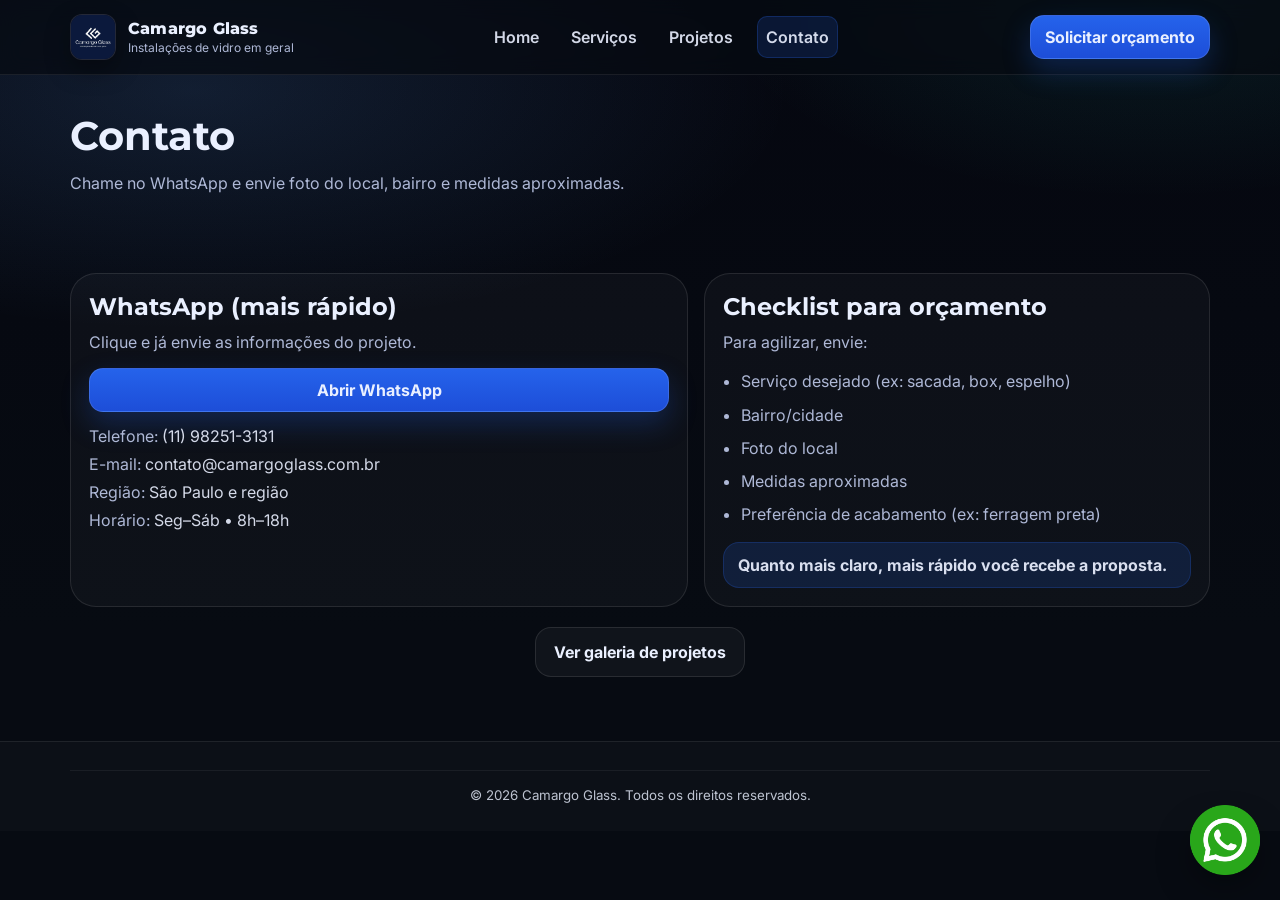
==== contato.html @ 2bbbfa2a "Start" ====
<!DOCTYPE html>
<html lang="pt-BR">
  <head>
    <meta charset="utf-8" />
    <meta name="viewport" content="width=device-width,initial-scale=1" />
    <meta
      name="description"
      content="Contato Camargo Glass - Solicite orçamento via WhatsApp. Atendimento técnico, visita e execução de alto padrão."
    />
    <title>Contato | Camargo Glass</title>

    <link rel="preconnect" href="https://fonts.googleapis.com" />
    <link rel="preconnect" href="https://fonts.gstatic.com" crossorigin />
    <link
      href="https://fonts.googleapis.com/css2?family=Inter:wght@400;500;600;700&amp;family=Montserrat:wght@600;700;800&amp;display=swap"
      rel="stylesheet"
    />

    <link rel="stylesheet" href="css/style.css" />
    <script defer src="js/main.js"></script>

    <!-- Google Tag Manager -->
    <script>(function(w,d,s,l,i){w[l]=w[l]||[];w[l].push({'gtm.start':
new Date().getTime(),event:'gtm.js'});var f=d.getElementsByTagName(s)[0],
j=d.createElement(s),dl=l!='dataLayer'?'&l='+l:'';j.async=true;j.src=
'https://www.googletagmanager.com/gtm.js?id='+i+dl;f.parentNode.insertBefore(j,f);
})(window,document,'script','dataLayer','GTM-PGSCNTB2');</script>
    <!-- End Google Tag Manager -->
  </head>

  <body>
    <!-- Google Tag Manager (noscript) -->
    <noscript><iframe src="https://www.googletagmanager.com/ns.html?id=GTM-PGSCNTB2"
    height="0" width="0" style="display:none;visibility:hidden"></iframe></noscript>
    <!-- End Google Tag Manager (noscript) -->

    <header class="header header--compact" data-header>
      <div class="container header__inner">
        <a class="brand" href="index.html">
          <img class="brand__logo" src="img/logo-camargo-glass.jpg" alt="Logo Camargo Glass" />
          <div class="brand__text">
            <span class="brand__name">Camargo Glass</span>
            <span class="brand__tag">Instalações de vidro em geral</span>
          </div>
        </a>

        <nav class="nav" data-nav>
          <a class="nav__link" href="index.html">Home</a>
          <a class="nav__link" href="servicos.html">Serviços</a>
          <a class="nav__link" href="projetos.html">Projetos</a>
          <a class="nav__link is-active" href="contato.html">Contato</a>
        </nav>

        <div class="header__actions">
          <a
            class="btn btn--primary"
            target="_blank"
            rel="noopener"
            href="https://wa.me/5511982513131?text=Ol%C3%A1!%20Quero%20um%20or%C3%A7amento."
          >
            Solicitar orçamento
          </a>

          <button
            class="menuBtn"
            data-menu-btn
            aria-label="Abrir menu"
            aria-expanded="false"
            aria-controls="mobileMenu"
          >
            <span class="menuBtn__bar"></span>
            <span class="menuBtn__bar"></span>
            <span class="menuBtn__bar"></span>
          </button>
        </div>
      </div>

      <div class="mobileMenu" id="mobileMenu" data-mobile-menu>
        <div class="mobileMenu__inner container">
          <a class="mobileMenu__link" href="index.html">Home</a>
          <a class="mobileMenu__link" href="servicos.html">Serviços</a>
          <a class="mobileMenu__link" href="projetos.html">Projetos</a>
          <a class="mobileMenu__link is-active" href="contato.html">Contato</a>
        </div>
      </div>
    </header>

    <main>
      <section class="pageHero">
        <div class="container pageHero__inner reveal">
          <h1 class="pageHero__title">Contato</h1>
          <p class="pageHero__text">
            Chame no WhatsApp e envie foto do local, bairro e medidas aproximadas.
          </p>
        </div>
      </section>

      <section class="section">
        <div class="container">
          <div class="contactGrid">
            <div class="contactCard reveal">
              <h2 class="contactCard__title">WhatsApp (mais rápido)</h2>
              <p class="contactCard__text">Clique e já envie as informações do projeto.</p>
              <a
                class="btn btn--primary btn--block"
                target="_blank"
                rel="noopener"
                href="https://wa.me/5511982513131?text=Ol%C3%A1!%20Quero%20um%20or%C3%A7amento."
              >
                Abrir WhatsApp
              </a>

              <div class="contactMeta">
                <div>
                  <span class="muted">Telefone:</span>
                  <a href="tel:+5511982513131">(11) 98251-3131</a>
                </div>
                <div>
                  <span class="muted">E-mail:</span>
                  <a href="mailto:contato@camargoglass.com.br">contato@camargoglass.com.br</a>
                </div>
                <div><span class="muted">Região:</span> São Paulo e região</div>
                <div><span class="muted">Horário:</span> Seg–Sáb • 8h–18h</div>
              </div>
            </div>

            <div class="contactCard reveal">
              <h2 class="contactCard__title">Checklist para orçamento</h2>
              <p class="contactCard__text">Para agilizar, envie:</p>
              <ul class="bullets">
                <li>Serviço desejado (ex: sacada, box, espelho)</li>
                <li>Bairro/cidade</li>
                <li>Foto do local</li>
                <li>Medidas aproximadas</li>
                <li>Preferência de acabamento (ex: ferragem preta)</li>
              </ul>

              <div class="miniNote">Quanto mais claro, mais rápido você recebe a proposta.</div>
            </div>
          </div>

          <div class="center reveal">
            <a class="btn btn--ghost btn--lg" href="projetos.html">Ver galeria de projetos</a>
          </div>
        </div>
      </section>
    </main>

    <footer class="footer">
      <div class="container footer__bottom">
        <small>© <span data-year></span> Camargo Glass. Todos os direitos reservados.</small>
      </div>
    </footer>

    <a
      class="wppFloat"
      target="_blank"
      rel="noopener"
      href="https://wa.me/5511982513131"
      aria-label="WhatsApp"
    >
      <img src="img/whatsapp.png" alt="WhatsApp" class="whatsapp-icon" />
    </a>
  </body>
</html>
---- css/style.css ----
:root {
  --bg: #070b12;
  --surface: #0c1220;
  --surface-2: #0f172a;
  --soft: #0b1020;
  --text: #eaf0ff;
  --muted: #aeb8d6;
  --line: rgba(255, 255, 255, 0.1);
  --shadow: 0 16px 40px rgba(0, 0, 0, 0.35);
  --radius: 18px;
  --radius-lg: 26px;

  /* combine com a logo (azul escuro + branco) */
  --accent: #2dd4bf; /* turquesa */
  --accent-2: #60a5fa; /* azul */
  --btn: #2563eb; /* azul CTA */
  --btnHover: #1d4ed8;

  --fontTitle: 'Montserrat', system-ui, -apple-system, Segoe UI, Roboto, Arial, sans-serif;
  --fontBody: 'Inter', system-ui, -apple-system, Segoe UI, Roboto, Arial, sans-serif;

  --container: 1140px;
}

* {
  box-sizing: border-box;
}
html {
  scroll-behavior: smooth;
}
body {
  margin: 0;
  font-family: var(--fontBody);
  color: var(--text);
  background:
    radial-gradient(1000px 400px at 15% 10%, rgba(96, 165, 250, 0.14), transparent 60%),
    radial-gradient(800px 360px at 90% 0%, rgba(45, 212, 191, 0.1), transparent 55%),
    linear-gradient(180deg, #050710 0%, #070b12 70%);
  min-height: 100vh;
}

a {
  color: inherit;
  text-decoration: none;
}
img {
  max-width: 100%;
  display: block;
}
button {
  font-family: inherit;
  color: inherit;
}
.container {
  width: min(var(--container), calc(100% - 32px));
  margin-inline: auto;
}

/* Topbar */
.topbar {
  background: rgba(255, 255, 255, 0.04);
  border-bottom: 1px solid var(--line);
}
.topbar__inner {
  display: flex;
  align-items: center;
  justify-content: space-between;
  gap: 12px;
  padding: 10px 0;
  font-size: 14px;
  color: var(--muted);
}
.topbar__left,
.topbar__right {
  display: flex;
  align-items: center;
  gap: 10px;
  flex-wrap: wrap;
}
.topbar__sep {
  opacity: 0.55;
}
.topbar__link {
  opacity: 0.95;
}
.topbar__link:hover {
  color: var(--text);
}
.pill {
  display: inline-flex;
  align-items: center;
  gap: 8px;
  padding: 6px 10px;
  border: 1px solid var(--line);
  border-radius: 999px;
  background: rgba(255, 255, 255, 0.03);
}

/* Header */
.header {
  position: sticky;
  top: 0;
  z-index: 50;
  background: rgba(7, 11, 18, 0.7);
  backdrop-filter: blur(10px);
  border-bottom: 1px solid rgba(255, 255, 255, 0.08);
}
.header--compact {
  top: 0;
}
.header__inner {
  display: flex;
  align-items: center;
  justify-content: space-between;
  gap: 18px;
  padding: 14px 0;
}
.brand {
  display: flex;
  align-items: center;
  gap: 12px;
}
.brand__logo {
  width: 46px;
  height: 46px;
  border-radius: 12px;
  object-fit: cover;
  border: 1px solid rgba(255, 255, 255, 0.1);
  box-shadow: 0 10px 24px rgba(0, 0, 0, 0.35);
  background: #0b1020;
}
.brand__text {
  display: flex;
  flex-direction: column;
  line-height: 1.1;
}
.brand__name {
  font-family: var(--fontTitle);
  font-weight: 800;
  letter-spacing: 0.2px;
}
.brand__tag {
  font-size: 12px;
  color: var(--muted);
  margin-top: 4px;
}

.nav {
  display: flex;
  align-items: center;
  gap: 16px;
}
.nav__link {
  position: relative;
  font-weight: 600;
  color: rgba(234, 240, 255, 0.9);
  padding: 10px 8px;
  border-radius: 10px;
}
.nav__link:hover {
  background: rgba(255, 255, 255, 0.05);
}
.nav__link.is-active {
  background: rgba(37, 99, 235, 0.16);
  border: 1px solid rgba(37, 99, 235, 0.25);
}

.header__actions {
  display: flex;
  align-items: center;
  gap: 10px;
}

/* Buttons */
.btn {
  display: inline-flex;
  align-items: center;
  justify-content: center;
  gap: 10px;
  padding: 11px 14px;
  border-radius: 14px;
  border: 1px solid transparent;
  font-weight: 700;
  transition:
    transform 0.15s ease,
    background 0.15s ease,
    border-color 0.15s ease,
    opacity 0.15s ease;
  cursor: pointer;
  white-space: nowrap;
}
.btn:active {
  transform: translateY(1px);
}
.btn--primary {
  background: linear-gradient(180deg, var(--btn) 0%, var(--btnHover) 100%);
  border-color: rgba(255, 255, 255, 0.12);
  box-shadow: 0 12px 28px rgba(37, 99, 235, 0.25);
}
.btn--primary:hover {
  opacity: 0.95;
}
.btn--ghost {
  background: rgba(255, 255, 255, 0.04);
  border-color: rgba(255, 255, 255, 0.1);
}
.btn--ghost:hover {
  background: rgba(255, 255, 255, 0.07);
}
.btn--lg {
  padding: 14px 18px;
  border-radius: 16px;
}
.btn--block {
  width: 100%;
}

/* Mobile menu button */
.menuBtn {
  display: none;
  width: 46px;
  height: 42px;
  border-radius: 14px;
  border: 1px solid rgba(255, 255, 255, 0.1);
  background: rgba(255, 255, 255, 0.04);
}
.menuBtn__bar {
  display: block;
  width: 20px;
  height: 2px;
  margin: 4px auto;
  background: rgba(234, 240, 255, 0.9);
  border-radius: 2px;
}

/* Mobile Menu */
.mobileMenu {
  display: none;
  border-top: 1px solid rgba(255, 255, 255, 0.08);
  background: rgba(7, 11, 18, 0.92);
  backdrop-filter: blur(10px);
}
.mobileMenu.is-open {
  display: block;
}
.mobileMenu__inner {
  padding: 14px 0 18px;
  display: flex;
  flex-direction: column;
  gap: 8px;
}
.mobileMenu__link {
  padding: 12px 12px;
  border-radius: 14px;
  border: 1px solid rgba(255, 255, 255, 0.08);
  background: rgba(255, 255, 255, 0.03);
  font-weight: 700;
}
.mobileMenu__link.is-active {
  background: rgba(37, 99, 235, 0.16);
  border-color: rgba(37, 99, 235, 0.25);
}
.mobileMenu__cta {
  margin-top: 8px;
}

/* Hero */
.hero {
  position: relative;
  min-height: calc(100vh - 120px);
  display: flex;
  align-items: center;
  overflow: hidden;
  background:
    linear-gradient(180deg, rgba(7, 11, 18, 0.6) 0%, rgba(7, 11, 18, 0.92) 70%),
    var(--hero-image, none);
  background-size: cover;
  background-position: center;
}
.hero__overlay {
  position: absolute;
  inset: 0;
  background:
    radial-gradient(700px 300px at 20% 20%, rgba(96, 165, 250, 0.18), transparent 60%),
    radial-gradient(620px 280px at 80% 0%, rgba(45, 212, 191, 0.14), transparent 55%);
  pointer-events: none;
}
.hero__inner {
  position: relative;
  display: grid;
  grid-template-columns: 1.25fr 0.75fr;
  gap: 22px;
  padding: 54px 0;
}
.hero__title {
  font-family: var(--fontTitle);
  font-size: clamp(34px, 4.2vw, 54px);
  line-height: 1.05;
  margin: 0 0 12px;
}
.accent {
  background: linear-gradient(90deg, var(--accent-2), var(--accent));
  -webkit-background-clip: text;
  background-clip: text;
  color: transparent;
}
.hero__subtitle {
  color: rgba(234, 240, 255, 0.88);
  font-size: 18px;
  line-height: 1.6;
  margin: 0 0 14px;
  max-width: 56ch;
}
.hero__badges {
  display: flex;
  flex-wrap: wrap;
  gap: 10px;
  margin: 18px 0 18px;
}
.badge {
  border: 1px solid rgba(255, 255, 255, 0.1);
  background: rgba(255, 255, 255, 0.04);
  padding: 10px 12px;
  border-radius: 999px;
  font-weight: 700;
  font-size: 14px;
}
.hero__cta {
  display: flex;
  gap: 18px;
  flex-wrap: wrap;
  margin: 28px 0 10px;
}
.hero__note {
  color: var(--muted);
  margin: 10px 0 0;
  font-size: 14px;
}

/* Glass Card */
.glassCard {
  background: rgba(255, 255, 255, 0.05);
  border: 1px solid rgba(255, 255, 255, 0.12);
  border-radius: var(--radius-lg);
  padding: 18px;
  box-shadow: var(--shadow);
}
.glassCard__title {
  margin: 0 0 6px;
  font-family: var(--fontTitle);
  font-size: 20px;
}
.glassCard__text {
  margin: 0 0 12px;
  color: rgba(234, 240, 255, 0.86);
  line-height: 1.5;
}
.glassCard__steps {
  display: grid;
  gap: 10px;
  margin: 12px 0 14px;
}
.step {
  display: flex;
  gap: 10px;
  align-items: center;
  padding: 10px 12px;
  border: 1px solid rgba(255, 255, 255, 0.1);
  border-radius: 16px;
  background: rgba(255, 255, 255, 0.03);
}
.step__n {
  width: 28px;
  height: 28px;
  display: flex;
  align-items: center;
  justify-content: center;
  border-radius: 10px;
  background: rgba(37, 99, 235, 0.22);
  border: 1px solid rgba(37, 99, 235, 0.25);
  font-weight: 900;
}
.step__t {
  font-weight: 700;
}

/* Sections */
.section {
  padding: 64px 0;
}
.center.reveal {
  margin-top: 20px;
}
.section--soft {
  background: rgba(255, 255, 255, 0.03);
  border-top: 1px solid rgba(255, 255, 255, 0.06);
  border-bottom: 1px solid rgba(255, 255, 255, 0.06);
}
.section__head {
  display: flex;
  align-items: flex-end;
  justify-content: space-between;
  gap: 14px;
  margin-bottom: 22px;
}
.section__title {
  margin: 0;
  font-family: var(--fontTitle);
  font-size: 32px;
}
.section__subtitle {
  margin: 8px 0 0;
  color: var(--muted);
  line-height: 1.6;
  max-width: 70ch;
}

/* Grids */
.grid {
  display: grid;
  gap: 16px;
}
.grid--services {
  grid-template-columns: repeat(3, 1fr);
}
.grid--gallery {
  grid-template-columns: repeat(5, 1fr);
}

/* Service card */
.serviceCard {
  border-radius: var(--radius);
  border: 1px solid rgba(255, 255, 255, 0.1);
  background: rgba(255, 255, 255, 0.04);
  overflow: hidden;
  box-shadow: 0 10px 26px rgba(0, 0, 0, 0.22);
  transition:
    transform 0.15s ease,
    background 0.15s ease,
    border-color 0.15s ease;
}
.serviceCard:hover {
  transform: translateY(-2px);
  background: rgba(255, 255, 255, 0.06);
  border-color: rgba(255, 255, 255, 0.16);
}
.serviceCard__media {
  height: 170px;
  background: rgba(0, 0, 0, 0.25);
}
.serviceCard__media img {
  width: 100%;
  height: 100%;
  object-fit: cover;
}
.serviceCard__body {
  padding: 14px;
}
.serviceCard__body h3 {
  margin: 0 0 6px;
  font-family: var(--fontTitle);
  font-size: 18px;
}
.serviceCard__body p {
  margin: 0 0 10px;
  color: var(--muted);
  line-height: 1.5;
}
.serviceCard__cta {
  color: rgba(234, 240, 255, 0.92);
  font-weight: 800;
}
.serviceCard{
  display:flex;
  flex-direction:column;
}

.serviceCard__link{
  display:block;
  text-decoration:none;
  color:inherit;
  border-radius: inherit;
}

.serviceCard__budget{
  margin-top:12px;
  width:100%;
  text-align:center;
  padding:12px 14px;
  border-radius:14px;
}


/* Gallery */
.galleryItem {
  padding: 0;
  border: none;
  border-radius: var(--radius);
  overflow: hidden;
  background: rgba(255, 255, 255, 0.03);
  border: 1px solid rgba(255, 255, 255, 0.1);
  cursor: pointer;
  transition:
    transform 0.15s ease,
    border-color 0.15s ease;
}
.galleryItem:hover {
  transform: translateY(-2px);
  border-color: rgba(255, 255, 255, 0.18);
}
.galleryItem img {
  width: 100%;
  height: 180px;
  object-fit: cover;
  display: block;
}

/* Split section */
.split {
  display: grid;
  grid-template-columns: 1.05fr 0.95fr;
  gap: 18px;
  align-items: start;
}
.checks {
  display: grid;
  gap: 10px;
  margin: 16px 0 18px;
}
.check {
  padding: 12px 14px;
  border-radius: 16px;
  border: 1px solid rgba(255, 255, 255, 0.1);
  background: rgba(255, 255, 255, 0.03);
  font-weight: 700;
}
.ctaRow {
  display: flex;
  gap: 10px;
  flex-wrap: wrap;
}

/* Info card */
.infoCard {
  border-radius: var(--radius-lg);
  border: 1px solid rgba(255, 255, 255, 0.12);
  background: rgba(255, 255, 255, 0.05);
  padding: 18px;
  box-shadow: var(--shadow);
}
.infoCard__title {
  margin: 0 0 8px;
  font-family: var(--fontTitle);
}
.infoCard__text {
  margin: 0 0 14px;
  color: rgba(234, 240, 255, 0.86);
  line-height: 1.6;
}
.infoCard__grid {
  display: grid;
  grid-template-columns: repeat(2, 1fr);
  gap: 10px;
}
.mini {
  padding: 12px;
  border-radius: 16px;
  border: 1px solid rgba(255, 255, 255, 0.1);
  background: rgba(255, 255, 255, 0.03);
}
.mini__k {
  display: block;
  color: var(--muted);
  font-weight: 700;
  font-size: 12px;
  margin-bottom: 4px;
}
.mini__v {
  display: block;
  font-weight: 800;
}

/* Testimonial */
.testimonial {
  margin-top: 14px;

  border-radius: var(--radius-lg);
  border: 1px solid rgba(255, 255, 255, 0.1);
  background: rgba(255, 255, 255, 0.03);
  padding: 20px;
  min-height: 140px; /* 🔥 iguala a altura com os checks */
  display: flex;
  flex-direction: column;
  justify-content: center; /* centraliza verticalmente */
  box-shadow: 0 8px 22px rgba(0, 0, 0, 0.25);
}

.testimonial__quote {
  margin: 0 0 10px;
  line-height: 1.7;
  color: rgba(234, 240, 255, 0.88);
}
.testimonial__who {
  color: var(--muted);
  font-weight: 700;
}

/* FAQ */
.faq {
  display: grid;
  gap: 10px;
  margin-top: 14px;
}
.faq__item {
  border-radius: var(--radius);
  border: 1px solid rgba(255, 255, 255, 0.1);
  background: rgba(255, 255, 255, 0.03);
  padding: 12px 14px;
}
.faq__item summary {
  cursor: pointer;
  font-weight: 800;
  font-family: var(--fontTitle);
}
.faq__item p {
  color: var(--muted);
  line-height: 1.6;
  margin: 10px 0 0;
}

/* CTA band */
.ctaBand {
  padding: 44px 0;
  border-top: 1px solid rgba(255, 255, 255, 0.07);
  background:
    radial-gradient(800px 220px at 20% 0%, rgba(37, 99, 235, 0.22), transparent 60%),
    radial-gradient(700px 220px at 90% 0%, rgba(45, 212, 191, 0.16), transparent 60%),
    rgba(255, 255, 255, 0.03);
}
.ctaBand__inner {
  display: flex;
  justify-content: space-between;
  gap: 14px;
  align-items: center;
  padding: 18px;
  border-radius: var(--radius-lg);
  border: 1px solid rgba(255, 255, 255, 0.1);
  background: rgba(7, 11, 18, 0.55);
}
.ctaBand__title {
  margin: 0 0 6px;
  font-family: var(--fontTitle);
}
.ctaBand__text {
  margin: 0;
  color: var(--muted);
}

/* Page hero */
.pageHero {
  padding: 36px 0 12px;
}
.pageHero__title {
  margin: 0 0 10px;
  font-family: var(--fontTitle);
  font-size: 40px;
}
.pageHero__text {
  margin: 0;
  color: var(--muted);
  max-width: 75ch;
  line-height: 1.7;
}
.pageHero__cta {
  margin-top: 14px;
  display: flex;
  gap: 10px;
  flex-wrap: wrap;
}

/* Details section */
.serviceDetails {
  display: grid;
  gap: 12px;
  margin-top: 14px;
}
.detail {
  border-radius: var(--radius-lg);
  border: 1px solid rgba(255, 255, 255, 0.1);
  background: rgba(255, 255, 255, 0.03);
  padding: 16px;
}
.detail h3 {
  margin: 0 0 8px;
  font-family: var(--fontTitle);
}
.detail p {
  margin: 0 0 10px;
  color: rgba(234, 240, 255, 0.86);
  line-height: 1.7;
}

.bullets {
  margin: 0 0 14px;
  padding-left: 18px;
  color: var(--muted);
  line-height: 1.7;
}
.bullets li {
  margin: 6px 0;
}

/* Contact */
.contactGrid {
  display: grid;
  grid-template-columns: 1.1fr 0.9fr;
  gap: 16px;
}
.contactCard {
  border-radius: var(--radius-lg);
  border: 1px solid rgba(255, 255, 255, 0.1);
  background: rgba(255, 255, 255, 0.03);
  padding: 18px;
}
.contactCard__title {
  margin: 0 0 8px;
  font-family: var(--fontTitle);
}
.contactCard__text {
  margin: 0 0 12px;
  color: var(--muted);
  line-height: 1.7;
}
.contactMeta {
  margin-top: 14px;
  display: grid;
  gap: 8px;
  color: rgba(234, 240, 255, 0.9);
}
.miniNote {
  padding: 12px 14px;
  border-radius: 16px;
  background: rgba(37, 99, 235, 0.16);
  border: 1px solid rgba(37, 99, 235, 0.22);
  color: rgba(234, 240, 255, 0.92);
  font-weight: 700;
}

/* Footer */
.footer {
  padding: 28px 0;
  border-top: 1px solid rgba(255, 255, 255, 0.08);
  background: rgba(255, 255, 255, 0.02);
}
.footer__copy{
  font-size: 13px;
  color: rgba(255,255,255,.55);
}
.footer__grid {
  display: grid;
  grid-template-columns: 1fr 1fr; /* APENAS 2 COLUNAS */
  gap: 48px;
  padding: 40px 0;
  align-items: start;
}
.footer__brand {
  display: flex;
  flex-direction: column;
  gap: 10px;
}
.footer__logo {
  width: 62px;
  height: 62px;
  border-radius: 18px;
  border: 1px solid rgba(255, 255, 255, 0.1);
  object-fit: cover;
}
.footer__text {
  color: var(--muted);
  line-height: 1.7;
  margin: 0;
  max-width: 55ch;
}
.footer__title {
  font-size:14px;
  letter-spacing:.06em;
  text-transform:uppercase;
  color: rgba(255,255,255,.75);
  margin-bottom:12px;
}
.footer__link {
  display:block;
  padding:8px 10px;
  border-radius:12px;
  text-decoration:none;
  color: rgba(255,255,255,.85);
  transition: background .2s ease, color .2s ease, transform .2s ease;
}
.footer__link:hover {
  background: rgba(255,255,255,.06);
  color:#fff;
  transform: translateX(2px);
}
.footer__bottom {
  display: flex;
  align-items: center;
  justify-content:center;
  text-align:center;
  gap: 12px;
  color: rgba(234, 240, 255, 0.8);
  border-top: 1px solid rgba(255, 255, 255, 0.06);
  padding-top:16px;
}

/* Lightbox */
.lightbox {
  position: fixed;
  inset: 0;
  display: none;
  align-items: center;
  justify-content: center;
  background: rgba(0, 0, 0, 0.78);
  z-index: 80;
  padding: 22px;
}
.lightbox.is-open {
  display: flex;
}
.lightbox__img {
  max-width: min(980px, 96vw);
  max-height: 78vh;
  border-radius: 18px;
  border: 1px solid rgba(255, 255, 255, 0.18);
  box-shadow: var(--shadow);
  background: rgba(255, 255, 255, 0.03);
}
.lightbox__close {
  position: fixed;
  top: 18px;
  right: 18px;
  width: 46px;
  height: 46px;
  border-radius: 14px;
  border: 1px solid rgba(255, 255, 255, 0.18);
  background: rgba(255, 255, 255, 0.1);
  cursor: pointer;
  font-size: 26px;
  line-height: 0;
}
.lightbox__caption {
  position: fixed;
  bottom: 18px;
  left: 50%;
  transform: translateX(-50%);
  padding: 10px 14px;
  border-radius: 999px;
  border: 1px solid rgba(255, 255, 255, 0.12);
  background: rgba(7, 11, 18, 0.6);
  color: rgba(234, 240, 255, 0.9);
  max-width: calc(100% - 36px);
  text-align: center;
}

/* WhatsApp floating */
.wppFloat {
  position: fixed;
  right: 20px;
  bottom: 30px;
  z-index: 90;
  width: 70px;
  height: 60px;
  display: flex;
  align-items: center;
  justify-content: center;
  background: #25d366; /* verde WhatsApp */
  border-radius: 50%;
  box-shadow: 0 16px 34px rgba(0, 0, 0, 0.35);
  transition:
    transform 0.2s ease,
    box-shadow 0.2s ease;
}
.wppFloat img {
  width: 70px;
  height: 70px;
  display: block;
}
.wppFloat:hover {
  transform: scale(1.06);
  box-shadow: 0 20px 40px rgba(0, 0, 0, 0.45);
}

/* Maps */
/* COLE NO FINAL do style.css */

/* grid 2 colunas (info + mapa) */
.contactMap{
  display:grid;
  grid-template-columns: 1fr 1.35fr;
  gap: 22px;
  align-items: stretch;
}

/* card informações */
.contactInfo{
  padding: 0;
  background: none;
  border: none;
  box-shadow: none;
  height: 100%;
  display: flex;
  flex-direction: column;
  justify-content: center;
}


.contactInfo__top{
  font-size: 13px;
  letter-spacing: .08em;
  text-transform: uppercase;
  color: rgba(255,255,255,.65);
  margin-bottom: 10px;
}

.contactInfo__list{
  display:flex;
  flex-direction: column;
  gap: 14px;
  margin-top: 12px;
  padding-top: 14px;
  border-top: 1px solid rgba(255,255,255,.10);
}

.contactRow{
  display:flex;
  gap: 12px;
  align-items:flex-start;
}

.contactRow__icon{
  width: 34px;
  height: 34px;
  border-radius: 10px;
  display:flex;
  align-items:center;
  justify-content:center;
  background: rgba(255,255,255,.06);
  border: 1px solid rgba(255,255,255,.10);
  font-size: 16px;
}

.contactRow__title{
  font-weight: 700;
  margin-bottom: 4px;
}

.contactRow__value{
  color: rgba(255,255,255,.75);
  line-height: 1.35;
}

.contactRow__link{
  color: rgba(255,255,255,.85);
  text-decoration: none;
}
.contactRow__link:hover{
  text-decoration: underline;
}

/* card do mapa (reaproveita o seu) */
.mapCard{
  height: 100%;
  border-radius: var(--radius-lg);
  overflow: hidden;
  border: 1px solid rgba(255,255,255,.10);
  background: rgba(255,255,255,.03);
  box-shadow: 0 12px 28px rgba(0,0,0,.35);
}
.mapIframe{
  width: 100%;
  height: 420px;
  border: 0;
  display: block;
}

/* responsivo */
@media (max-width: 900px){
  .contactMap{ grid-template-columns: 1fr; }
  .mapIframe{ height: 340px; }
}


/* Utilities */
.center {
  display: flex;
  justify-content: center;
  margin-top: 20px;
}
.muted {
  color: var(--muted);
}

/* Reveal animation */
.reveal {
  opacity: 0;
  transform: translateY(10px);
  transition:
    opacity 0.55s ease,
    transform 0.55s ease;
}
.reveal.is-visible {
  opacity: 1;
  transform: translateY(0);
}

/* Responsive */
@media (max-width: 980px) {
  .nav {
    display: none;
  }
  .menuBtn {
    display: inline-block;
  }
  .hero__inner {
    grid-template-columns: 1fr;
  }
  .grid--services {
    grid-template-columns: repeat(2, 1fr);
  }
  .grid--gallery {
    grid-template-columns: repeat(3, 1fr);
  }
  .split {
    grid-template-columns: 1fr;
  }
  .footer__grid {
    grid-template-columns: 1fr;
  }
  .contactGrid {
    grid-template-columns: 1fr;
  }
}

@media (max-width: 640px){
  .mapIframe{ height: 320px; }
}

@media (max-width: 560px) {
  .topbar {
    display: none;
  }
  .grid--services {
    grid-template-columns: 1fr;
  }
  .grid--gallery {
    grid-template-columns: repeat(2, 1fr);
  }
  .galleryItem img {
    height: 150px;
  }
  .ctaBand__inner {
    flex-direction: column;
    align-items: stretch;
  }
}
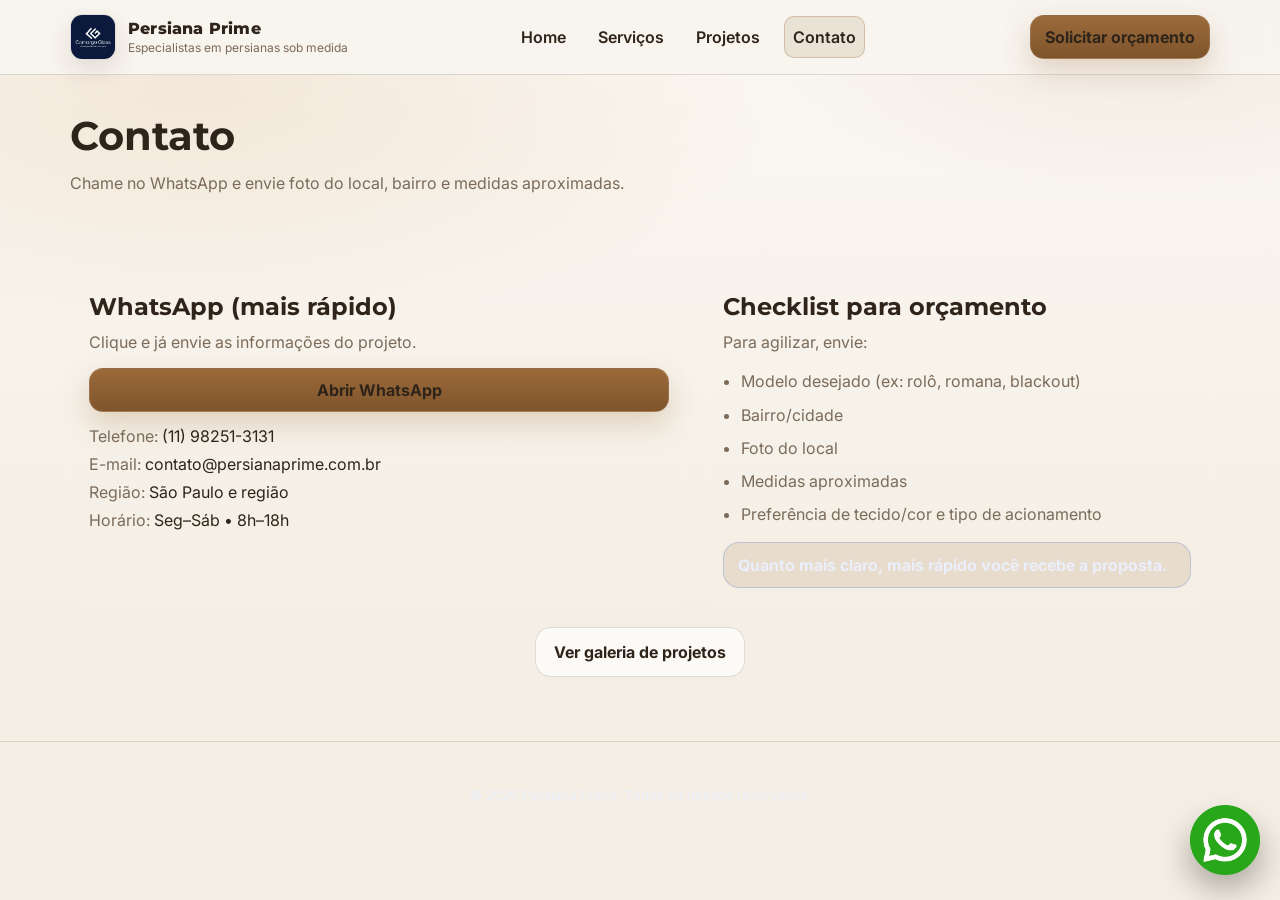
==== commit b5c9d649: "Rebrand template for persiana business with updated copy and palette" ====
--- a/contato.html
+++ b/contato.html
@@ -5,9 +5,9 @@
     <meta name="viewport" content="width=device-width,initial-scale=1" />
     <meta
       name="description"
-      content="Contato Camargo Glass - Solicite orçamento via WhatsApp. Atendimento técnico, visita e execução de alto padrão."
+      content="Contato Persiana Prime - Solicite orçamento via WhatsApp. Atendimento técnico, visita e execução de alto padrão."
     />
-    <title>Contato | Camargo Glass</title>
+    <title>Contato | Persiana Prime</title>
 
     <link rel="preconnect" href="https://fonts.googleapis.com" />
     <link rel="preconnect" href="https://fonts.gstatic.com" crossorigin />
@@ -37,10 +37,10 @@
     <header class="header header--compact" data-header>
       <div class="container header__inner">
         <a class="brand" href="index.html">
-          <img class="brand__logo" src="img/logo-camargo-glass.jpg" alt="Logo Camargo Glass" />
+          <img class="brand__logo" src="img/logo-camargo-glass.jpg" alt="Logo Persiana Prime" />
           <div class="brand__text">
-            <span class="brand__name">Camargo Glass</span>
-            <span class="brand__tag">Instalações de vidro em geral</span>
+            <span class="brand__name">Persiana Prime</span>
+            <span class="brand__tag">Especialistas em persianas sob medida</span>
           </div>
         </a>
 
@@ -117,7 +117,7 @@
                 </div>
                 <div>
                   <span class="muted">E-mail:</span>
-                  <a href="mailto:contato@camargoglass.com.br">contato@camargoglass.com.br</a>
+                  <a href="mailto:contato@persianaprime.com.br">contato@persianaprime.com.br</a>
                 </div>
                 <div><span class="muted">Região:</span> São Paulo e região</div>
                 <div><span class="muted">Horário:</span> Seg–Sáb • 8h–18h</div>
@@ -128,11 +128,11 @@
               <h2 class="contactCard__title">Checklist para orçamento</h2>
               <p class="contactCard__text">Para agilizar, envie:</p>
               <ul class="bullets">
-                <li>Serviço desejado (ex: sacada, box, espelho)</li>
+                <li>Modelo desejado (ex: rolô, romana, blackout)</li>
                 <li>Bairro/cidade</li>
                 <li>Foto do local</li>
                 <li>Medidas aproximadas</li>
-                <li>Preferência de acabamento (ex: ferragem preta)</li>
+                <li>Preferência de tecido/cor e tipo de acionamento</li>
               </ul>
 
               <div class="miniNote">Quanto mais claro, mais rápido você recebe a proposta.</div>
@@ -148,7 +148,7 @@
 
     <footer class="footer">
       <div class="container footer__bottom">
-        <small>© <span data-year></span> Camargo Glass. Todos os direitos reservados.</small>
+        <small>© <span data-year></span> Persiana Prime. Todos os direitos reservados.</small>
       </div>
     </footer>
 
--- a/css/style.css
+++ b/css/style.css
@@ -1,20 +1,20 @@
 :root {
-  --bg: #070b12;
-  --surface: #0c1220;
-  --surface-2: #0f172a;
-  --soft: #0b1020;
-  --text: #eaf0ff;
-  --muted: #aeb8d6;
-  --line: rgba(255, 255, 255, 0.1);
-  --shadow: 0 16px 40px rgba(0, 0, 0, 0.35);
+  --bg: #f8f5ef;
+  --surface: #ffffff;
+  --surface-2: #f2eee6;
+  --soft: #f7f3ea;
+  --text: #2f2419;
+  --muted: #7a6b5a;
+  --line: rgba(70, 50, 32, 0.16);
+  --shadow: 0 16px 40px rgba(68, 45, 22, 0.12);
   --radius: 18px;
   --radius-lg: 26px;
 
   /* combine com a logo (azul escuro + branco) */
-  --accent: #2dd4bf; /* turquesa */
-  --accent-2: #60a5fa; /* azul */
-  --btn: #2563eb; /* azul CTA */
-  --btnHover: #1d4ed8;
+  --accent: #c78b4a; /* caramelo */
+  --accent-2: #8b5e34; /* marrom */
+  --btn: #9b6a3a; /* marrom CTA */
+  --btnHover: #7f542c;
 
   --fontTitle: 'Montserrat', system-ui, -apple-system, Segoe UI, Roboto, Arial, sans-serif;
   --fontBody: 'Inter', system-ui, -apple-system, Segoe UI, Roboto, Arial, sans-serif;
@@ -33,9 +33,9 @@
   font-family: var(--fontBody);
   color: var(--text);
   background:
-    radial-gradient(1000px 400px at 15% 10%, rgba(96, 165, 250, 0.14), transparent 60%),
-    radial-gradient(800px 360px at 90% 0%, rgba(45, 212, 191, 0.1), transparent 55%),
-    linear-gradient(180deg, #050710 0%, #070b12 70%);
+    radial-gradient(1000px 400px at 15% 10%, rgba(199, 139, 74, 0.14), transparent 60%),
+    radial-gradient(800px 360px at 90% 0%, rgba(139, 94, 52, 0.1), transparent 55%),
+    linear-gradient(180deg, #fbf8f3 0%, #f4eee4 70%);
   min-height: 100vh;
 }
 
@@ -58,7 +58,7 @@
 
 /* Topbar */
 .topbar {
-  background: rgba(255, 255, 255, 0.04);
+  background: rgba(255, 255, 255, 0.7);
   border-bottom: 1px solid var(--line);
 }
 .topbar__inner {
@@ -101,9 +101,9 @@
   position: sticky;
   top: 0;
   z-index: 50;
-  background: rgba(7, 11, 18, 0.7);
+  background: rgba(248, 245, 239, 0.92);
   backdrop-filter: blur(10px);
-  border-bottom: 1px solid rgba(255, 255, 255, 0.08);
+  border-bottom: 1px solid var(--line);
 }
 .header--compact {
   top: 0;
@@ -125,9 +125,9 @@
   height: 46px;
   border-radius: 12px;
   object-fit: cover;
-  border: 1px solid rgba(255, 255, 255, 0.1);
-  box-shadow: 0 10px 24px rgba(0, 0, 0, 0.35);
-  background: #0b1020;
+  border: 1px solid var(--line);
+  box-shadow: 0 10px 24px rgba(68, 45, 22, 0.12);
+  background: #fff;
 }
 .brand__text {
   display: flex;
@@ -153,16 +153,16 @@
 .nav__link {
   position: relative;
   font-weight: 600;
-  color: rgba(234, 240, 255, 0.9);
+  color: var(--text);
   padding: 10px 8px;
   border-radius: 10px;
 }
 .nav__link:hover {
-  background: rgba(255, 255, 255, 0.05);
+  background: rgba(155, 106, 58, 0.08);
 }
 .nav__link.is-active {
-  background: rgba(37, 99, 235, 0.16);
-  border: 1px solid rgba(37, 99, 235, 0.25);
+  background: rgba(155, 106, 58, 0.14);
+  border: 1px solid rgba(155, 106, 58, 0.3);
 }
 
 .header__actions {
@@ -195,17 +195,17 @@
 .btn--primary {
   background: linear-gradient(180deg, var(--btn) 0%, var(--btnHover) 100%);
   border-color: rgba(255, 255, 255, 0.12);
-  box-shadow: 0 12px 28px rgba(37, 99, 235, 0.25);
+  box-shadow: 0 12px 28px rgba(155, 106, 58, 0.25);
 }
 .btn--primary:hover {
   opacity: 0.95;
 }
 .btn--ghost {
-  background: rgba(255, 255, 255, 0.04);
-  border-color: rgba(255, 255, 255, 0.1);
+  background: rgba(255, 255, 255, 0.7);
+  border-color: var(--line);
 }
 .btn--ghost:hover {
-  background: rgba(255, 255, 255, 0.07);
+  background: rgba(155, 106, 58, 0.12);
 }
 .btn--lg {
   padding: 14px 18px;
@@ -222,22 +222,22 @@
   height: 42px;
   border-radius: 14px;
   border: 1px solid rgba(255, 255, 255, 0.1);
-  background: rgba(255, 255, 255, 0.04);
+  background: rgba(255, 255, 255, 0.7);
 }
 .menuBtn__bar {
   display: block;
   width: 20px;
   height: 2px;
   margin: 4px auto;
-  background: rgba(234, 240, 255, 0.9);
+  background: var(--text);
   border-radius: 2px;
 }
 
 /* Mobile Menu */
 .mobileMenu {
   display: none;
-  border-top: 1px solid rgba(255, 255, 255, 0.08);
-  background: rgba(7, 11, 18, 0.92);
+  border-top: 1px solid var(--line);
+  background: rgba(248, 245, 239, 0.97);
   backdrop-filter: blur(10px);
 }
 .mobileMenu.is-open {
@@ -257,7 +257,7 @@
   font-weight: 700;
 }
 .mobileMenu__link.is-active {
-  background: rgba(37, 99, 235, 0.16);
+  background: rgba(155, 106, 58, 0.14);
   border-color: rgba(37, 99, 235, 0.25);
 }
 .mobileMenu__cta {
@@ -319,7 +319,7 @@
 }
 .badge {
   border: 1px solid rgba(255, 255, 255, 0.1);
-  background: rgba(255, 255, 255, 0.04);
+  background: rgba(255, 255, 255, 0.7);
   padding: 10px 12px;
   border-radius: 999px;
   font-weight: 700;
@@ -339,7 +339,7 @@
 
 /* Glass Card */
 .glassCard {
-  background: rgba(255, 255, 255, 0.05);
+  background: rgba(155, 106, 58, 0.08);
   border: 1px solid rgba(255, 255, 255, 0.12);
   border-radius: var(--radius-lg);
   padding: 18px;
@@ -377,7 +377,7 @@
   justify-content: center;
   border-radius: 10px;
   background: rgba(37, 99, 235, 0.22);
-  border: 1px solid rgba(37, 99, 235, 0.25);
+  border: 1px solid rgba(155, 106, 58, 0.3);
   font-weight: 900;
 }
 .step__t {
@@ -431,7 +431,7 @@
 .serviceCard {
   border-radius: var(--radius);
   border: 1px solid rgba(255, 255, 255, 0.1);
-  background: rgba(255, 255, 255, 0.04);
+  background: rgba(255, 255, 255, 0.7);
   overflow: hidden;
   box-shadow: 0 10px 26px rgba(0, 0, 0, 0.22);
   transition:
@@ -544,7 +544,7 @@
 .infoCard {
   border-radius: var(--radius-lg);
   border: 1px solid rgba(255, 255, 255, 0.12);
-  background: rgba(255, 255, 255, 0.05);
+  background: rgba(155, 106, 58, 0.08);
   padding: 18px;
   box-shadow: var(--shadow);
 }
@@ -735,12 +735,12 @@
   margin-top: 14px;
   display: grid;
   gap: 8px;
-  color: rgba(234, 240, 255, 0.9);
+  color: var(--text);
 }
 .miniNote {
   padding: 12px 14px;
   border-radius: 16px;
-  background: rgba(37, 99, 235, 0.16);
+  background: rgba(155, 106, 58, 0.14);
   border: 1px solid rgba(37, 99, 235, 0.22);
   color: rgba(234, 240, 255, 0.92);
   font-weight: 700;
@@ -749,7 +749,7 @@
 /* Footer */
 .footer {
   padding: 28px 0;
-  border-top: 1px solid rgba(255, 255, 255, 0.08);
+  border-top: 1px solid var(--line);
   background: rgba(255, 255, 255, 0.02);
 }
 .footer__copy{
@@ -856,7 +856,7 @@
   border-radius: 999px;
   border: 1px solid rgba(255, 255, 255, 0.12);
   background: rgba(7, 11, 18, 0.6);
-  color: rgba(234, 240, 255, 0.9);
+  color: var(--text);
   max-width: calc(100% - 36px);
   text-align: center;
 }
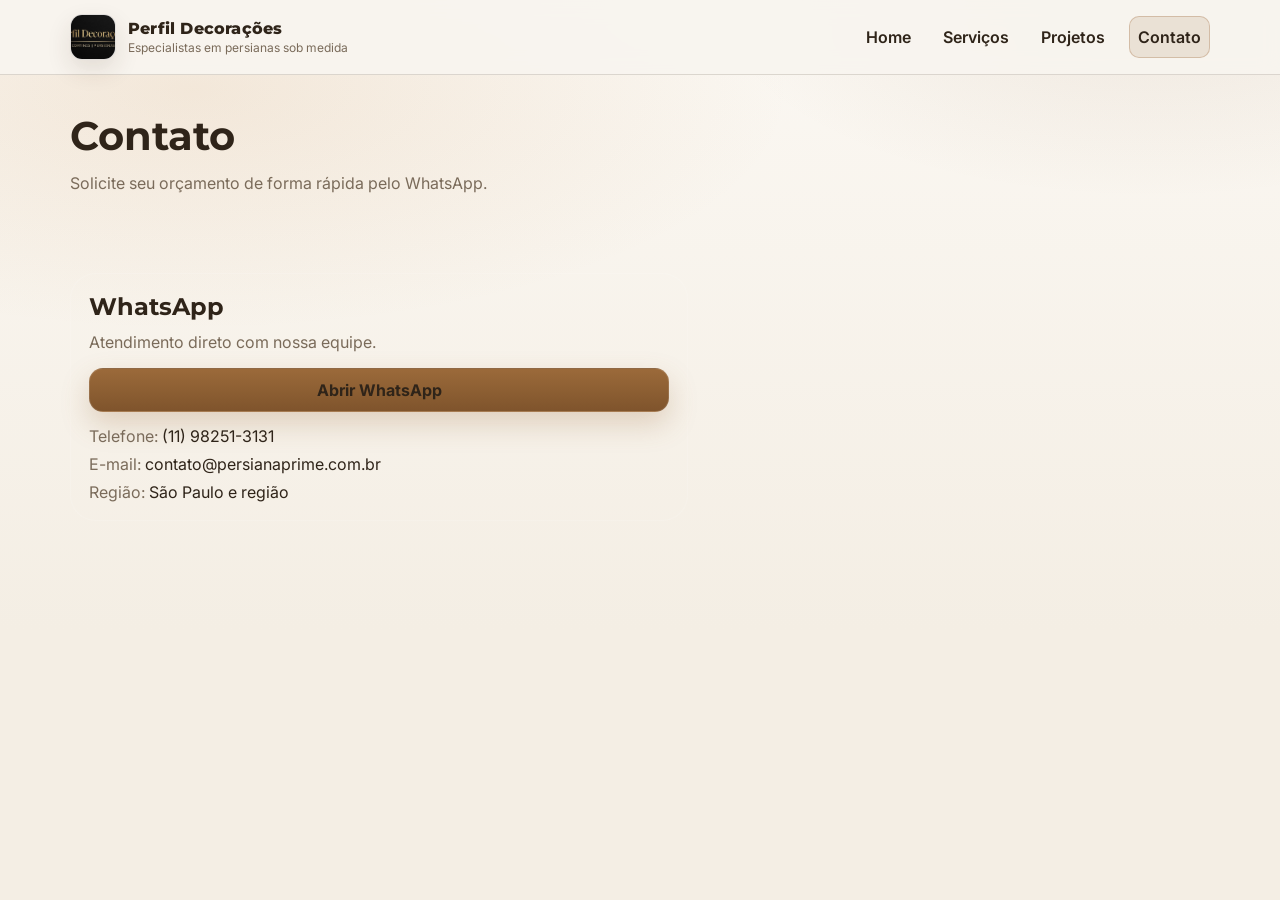
==== commit 69d6293c: "Padroniza páginas de serviços, projetos e contato com layout da home" ====
--- a/contato.html
+++ b/contato.html
@@ -1,165 +1,8 @@
-<!DOCTYPE html>
+<!doctype html>
 <html lang="pt-BR">
-  <head>
-    <meta charset="utf-8" />
-    <meta name="viewport" content="width=device-width,initial-scale=1" />
-    <meta
-      name="description"
-      content="Contato Persiana Prime - Solicite orçamento via WhatsApp. Atendimento técnico, visita e execução de alto padrão."
-    />
-    <title>Contato | Persiana Prime</title>
-
-    <link rel="preconnect" href="https://fonts.googleapis.com" />
-    <link rel="preconnect" href="https://fonts.gstatic.com" crossorigin />
-    <link
-      href="https://fonts.googleapis.com/css2?family=Inter:wght@400;500;600;700&amp;family=Montserrat:wght@600;700;800&amp;display=swap"
-      rel="stylesheet"
-    />
-
-    <link rel="stylesheet" href="css/style.css" />
-    <script defer src="js/main.js"></script>
-
-    <!-- Google Tag Manager -->
-    <script>(function(w,d,s,l,i){w[l]=w[l]||[];w[l].push({'gtm.start':
-new Date().getTime(),event:'gtm.js'});var f=d.getElementsByTagName(s)[0],
-j=d.createElement(s),dl=l!='dataLayer'?'&l='+l:'';j.async=true;j.src=
-'https://www.googletagmanager.com/gtm.js?id='+i+dl;f.parentNode.insertBefore(j,f);
-})(window,document,'script','dataLayer','GTM-PGSCNTB2');</script>
-    <!-- End Google Tag Manager -->
-  </head>
-
+  <head><meta charset="utf-8" /><meta name="viewport" content="width=device-width,initial-scale=1" /><meta name="description" content="Contato Perfil Decorações." /><title>Contato | Perfil Decorações</title><link rel="preconnect" href="https://fonts.googleapis.com" /><link rel="preconnect" href="https://fonts.gstatic.com" crossorigin /><link href="https://fonts.googleapis.com/css2?family=Inter:wght@400;500;600;700&amp;family=Montserrat:wght@600;700;800&amp;display=swap" rel="stylesheet" /><link rel="stylesheet" href="css/style.css" /><script defer src="js/main.js"></script></head>
   <body>
-    <!-- Google Tag Manager (noscript) -->
-    <noscript><iframe src="https://www.googletagmanager.com/ns.html?id=GTM-PGSCNTB2"
-    height="0" width="0" style="display:none;visibility:hidden"></iframe></noscript>
-    <!-- End Google Tag Manager (noscript) -->
-
-    <header class="header header--compact" data-header>
-      <div class="container header__inner">
-        <a class="brand" href="index.html">
-          <img class="brand__logo" src="img/logo-camargo-glass.jpg" alt="Logo Persiana Prime" />
-          <div class="brand__text">
-            <span class="brand__name">Persiana Prime</span>
-            <span class="brand__tag">Especialistas em persianas sob medida</span>
-          </div>
-        </a>
-
-        <nav class="nav" data-nav>
-          <a class="nav__link" href="index.html">Home</a>
-          <a class="nav__link" href="servicos.html">Serviços</a>
-          <a class="nav__link" href="projetos.html">Projetos</a>
-          <a class="nav__link is-active" href="contato.html">Contato</a>
-        </nav>
-
-        <div class="header__actions">
-          <a
-            class="btn btn--primary"
-            target="_blank"
-            rel="noopener"
-            href="https://wa.me/5511982513131?text=Ol%C3%A1!%20Quero%20um%20or%C3%A7amento."
-          >
-            Solicitar orçamento
-          </a>
-
-          <button
-            class="menuBtn"
-            data-menu-btn
-            aria-label="Abrir menu"
-            aria-expanded="false"
-            aria-controls="mobileMenu"
-          >
-            <span class="menuBtn__bar"></span>
-            <span class="menuBtn__bar"></span>
-            <span class="menuBtn__bar"></span>
-          </button>
-        </div>
-      </div>
-
-      <div class="mobileMenu" id="mobileMenu" data-mobile-menu>
-        <div class="mobileMenu__inner container">
-          <a class="mobileMenu__link" href="index.html">Home</a>
-          <a class="mobileMenu__link" href="servicos.html">Serviços</a>
-          <a class="mobileMenu__link" href="projetos.html">Projetos</a>
-          <a class="mobileMenu__link is-active" href="contato.html">Contato</a>
-        </div>
-      </div>
-    </header>
-
-    <main>
-      <section class="pageHero">
-        <div class="container pageHero__inner reveal">
-          <h1 class="pageHero__title">Contato</h1>
-          <p class="pageHero__text">
-            Chame no WhatsApp e envie foto do local, bairro e medidas aproximadas.
-          </p>
-        </div>
-      </section>
-
-      <section class="section">
-        <div class="container">
-          <div class="contactGrid">
-            <div class="contactCard reveal">
-              <h2 class="contactCard__title">WhatsApp (mais rápido)</h2>
-              <p class="contactCard__text">Clique e já envie as informações do projeto.</p>
-              <a
-                class="btn btn--primary btn--block"
-                target="_blank"
-                rel="noopener"
-                href="https://wa.me/5511982513131?text=Ol%C3%A1!%20Quero%20um%20or%C3%A7amento."
-              >
-                Abrir WhatsApp
-              </a>
-
-              <div class="contactMeta">
-                <div>
-                  <span class="muted">Telefone:</span>
-                  <a href="tel:+5511982513131">(11) 98251-3131</a>
-                </div>
-                <div>
-                  <span class="muted">E-mail:</span>
-                  <a href="mailto:contato@persianaprime.com.br">contato@persianaprime.com.br</a>
-                </div>
-                <div><span class="muted">Região:</span> São Paulo e região</div>
-                <div><span class="muted">Horário:</span> Seg–Sáb • 8h–18h</div>
-              </div>
-            </div>
-
-            <div class="contactCard reveal">
-              <h2 class="contactCard__title">Checklist para orçamento</h2>
-              <p class="contactCard__text">Para agilizar, envie:</p>
-              <ul class="bullets">
-                <li>Modelo desejado (ex: rolô, romana, blackout)</li>
-                <li>Bairro/cidade</li>
-                <li>Foto do local</li>
-                <li>Medidas aproximadas</li>
-                <li>Preferência de tecido/cor e tipo de acionamento</li>
-              </ul>
-
-              <div class="miniNote">Quanto mais claro, mais rápido você recebe a proposta.</div>
-            </div>
-          </div>
-
-          <div class="center reveal">
-            <a class="btn btn--ghost btn--lg" href="projetos.html">Ver galeria de projetos</a>
-          </div>
-        </div>
-      </section>
-    </main>
-
-    <footer class="footer">
-      <div class="container footer__bottom">
-        <small>© <span data-year></span> Persiana Prime. Todos os direitos reservados.</small>
-      </div>
-    </footer>
-
-    <a
-      class="wppFloat"
-      target="_blank"
-      rel="noopener"
-      href="https://wa.me/5511982513131"
-      aria-label="WhatsApp"
-    >
-      <img src="img/whatsapp.png" alt="WhatsApp" class="whatsapp-icon" />
-    </a>
+    <header class="header" data-header><div class="container header__inner"><a class="brand" href="index.html"><img class="brand__logo" src="img/logo.jpeg" alt="Logo Perfil Decorações" /><div class="brand__text"><span class="brand__name">Perfil Decorações</span><span class="brand__tag">Especialistas em persianas sob medida</span></div></a><nav class="nav" data-nav><a class="nav__link" href="index.html">Home</a><a class="nav__link" href="servicos.html">Serviços</a><a class="nav__link" href="projetos.html">Projetos</a><a class="nav__link is-active" href="contato.html">Contato</a></nav></div></header>
+    <main><section class="pageHero"><div class="container pageHero__inner reveal"><h1 class="pageHero__title">Contato</h1><p class="pageHero__text">Solicite seu orçamento de forma rápida pelo WhatsApp.</p></div></section><section class="section"><div class="container"><div class="contactGrid"><div class="contactCard reveal"><h2 class="contactCard__title">WhatsApp</h2><p class="contactCard__text">Atendimento direto com nossa equipe.</p><a class="btn btn--primary btn--block" target="_blank" rel="noopener" href="https://wa.me/5511982513131?text=Ol%C3%A1!%20Quero%20um%20or%C3%A7amento.">Abrir WhatsApp</a><div class="contactMeta"><div><span class="muted">Telefone:</span> <a href="tel:+5511982513131">(11) 98251-3131</a></div><div><span class="muted">E-mail:</span> <a href="mailto:contato@persianaprime.com.br">contato@persianaprime.com.br</a></div><div><span class="muted">Região:</span> São Paulo e região</div></div></div></div></div></section></main>
   </body>
 </html>
--- a/css/style.css
+++ b/css/style.css
@@ -272,7 +272,7 @@
   align-items: center;
   overflow: hidden;
   background:
-    linear-gradient(180deg, rgba(7, 11, 18, 0.6) 0%, rgba(7, 11, 18, 0.92) 70%),
+    linear-gradient(180deg, rgba(46, 52, 61, 0.6) 0%, rgba(13, 20, 18, 0.92) 70%),
     var(--hero-image, none);
   background-size: cover;
   background-position: center;
@@ -298,6 +298,12 @@
   line-height: 1.05;
   margin: 0 0 12px;
 }
+.accent-text {
+  background: linear-gradient(90deg, #F8F5EF, var(--accent));
+  -webkit-background-clip: text;
+  background-clip: text;
+  color: transparent;
+}
 .accent {
   background: linear-gradient(90deg, var(--accent-2), var(--accent));
   -webkit-background-clip: text;
@@ -391,10 +397,10 @@
 .center.reveal {
   margin-top: 20px;
 }
-.section--soft {
-  background: rgba(255, 255, 255, 0.03);
-  border-top: 1px solid rgba(255, 255, 255, 0.06);
-  border-bottom: 1px solid rgba(255, 255, 255, 0.06);
+.section--soft{
+   background: linear-gradient(180deg, #f8f6f2 0%, #efe9df 100%);
+   border-top: 1px solid rgba(139,94,52,.10);
+   border-bottom: 1px solid rgba(139,94,52,.10);
 }
 .section__head {
   display: flex;
@@ -445,6 +451,7 @@
   border-color: rgba(255, 255, 255, 0.16);
 }
 .serviceCard__media {
+  position: relative;
   height: 170px;
   background: rgba(0, 0, 0, 0.25);
 }
@@ -453,6 +460,50 @@
   height: 100%;
   object-fit: cover;
 }
+.serviceCard__media--switch {
+  overflow: hidden;
+}
+.serviceCard__img {
+  position: absolute;
+  inset: 0;
+  opacity: 0;
+  transition: opacity 0.3s ease;
+}
+.serviceCard__img.is-active {
+  opacity: 1;
+}
+.serviceCard__arrow {
+  position: absolute;
+  top: 50%;
+  transform: translateY(-50%);
+  width: 30px;
+  height: 30px;
+  border-radius: 999px;
+  display: grid;
+  place-items: center;
+  font-size: 18px;
+  color: #fff;
+  background: rgba(0, 0, 0, 0.28);
+  border: 1px solid rgba(255, 255, 255, 0.28);
+  opacity: 0.42;
+  transition: opacity 0.2s ease, background 0.2s ease;
+  cursor: pointer;
+  z-index: 2;
+  backdrop-filter: blur(2px);
+}
+.serviceCard__arrow.is-prev {
+  left: 8px;
+}
+.serviceCard__arrow.is-next {
+  right: 8px;
+}
+.serviceCard:hover .serviceCard__arrow,
+.serviceCard:focus-within .serviceCard__arrow {
+  opacity: 0.9;
+}
+.serviceCard__arrow:hover {
+  background: rgba(0, 0, 0, 0.45);
+}
 .serviceCard__body {
   padding: 14px;
 }
@@ -467,7 +518,7 @@
   line-height: 1.5;
 }
 .serviceCard__cta {
-  color: rgba(234, 240, 255, 0.92);
+  color: rgba(182, 139, 54, 0.83);
   font-weight: 800;
 }
 .serviceCard{
@@ -490,6 +541,96 @@
   border-radius:14px;
 }
 
+/* Serviços (carrosséis) */
+.servicesShowcase .section__title {
+  margin-bottom: 22px;
+}
+.serviceCarousel {
+  margin-top: 28px;
+}
+.serviceCarousel__title {
+  margin: 0 0 14px;
+  font-family: var(--fontTitle);
+  font-size: clamp(24px, 3vw, 30px);
+}
+.serviceCarousel__frame {
+  display: grid;
+  grid-template-columns: auto 1fr auto;
+  gap: 10px;
+  align-items: center;
+}
+.serviceCarousel__viewport {
+  overflow: hidden;
+  padding: 6px 2px;
+}
+.serviceCarousel__track {
+  --items-per-view: 3;
+  --card-gap: 18px;
+  display: flex;
+  gap: var(--card-gap);
+  transition: transform 0.5s cubic-bezier(0.22, 1, 0.36, 1);
+  will-change: transform;
+}
+.serviceSlide {
+  flex: 0 0 calc((100% - (var(--card-gap) * (var(--items-per-view) - 1))) / var(--items-per-view));
+  min-width: 0;
+  display: flex;
+  flex-direction: column;
+}
+.servicesShowcase .serviceCard {
+  flex: 1;
+  background: #f7f5f2;
+  border: 1px solid rgba(139, 94, 52, 0.12);
+  box-shadow: 0 12px 24px rgba(0, 0, 0, 0.14);
+}
+.servicesShowcase .serviceCard:hover {
+  transform: translateY(-4px);
+  background: #fcfbf9;
+  border-color: rgba(139, 94, 52, 0.2);
+}
+.servicesShowcase .serviceCard__media {
+  height: 170px;
+}
+.servicesShowcase .serviceCard__body {
+  padding: 14px 14px 16px;
+}
+.servicesShowcase .serviceCard__body h3 {
+  color: #2a231b;
+}
+.servicesShowcase .serviceCard__body p {
+  color: #6f5d49;
+}
+.servicesShowcase .serviceCard__cta {
+  color: #b3833f;
+}
+.servicesShowcase .serviceCard__budget {
+  margin-top: 10px;
+  box-shadow: 0 8px 16px rgba(0, 0, 0, 0.16);
+}
+.serviceCarousel__nav {
+  width: 42px;
+  height: 42px;
+  border-radius: 999px;
+  border: 1px solid rgba(139, 94, 52, 0.22);
+  color: #4a3421;
+  background: rgba(255, 255, 255, 0.88);
+  box-shadow: 0 8px 20px rgba(24, 18, 13, 0.16);
+  display: grid;
+  place-items: center;
+  cursor: pointer;
+  font-size: 28px;
+  line-height: 1;
+  transition: transform 0.2s ease, box-shadow 0.2s ease, background 0.2s ease;
+}
+.serviceCarousel__nav:hover:not(:disabled) {
+  transform: translateY(-2px);
+  background: #fff;
+  box-shadow: 0 12px 24px rgba(24, 18, 13, 0.2);
+}
+.serviceCarousel__nav:disabled {
+  opacity: 0.38;
+  cursor: not-allowed;
+}
 
 /* Gallery */
 .galleryItem {
@@ -540,6 +681,124 @@
   flex-wrap: wrap;
 }
 
+/* Sobre nós */
+.aboutUs {
+  background: linear-gradient(180deg, #f8f6f2 0%, #f2ece3 100%);
+}
+.aboutUs__grid {
+  display: grid;
+  grid-template-columns: 1.08fr 0.92fr;
+  gap: 28px;
+  align-items: center;
+}
+.aboutUs__title {
+  margin: 0;
+  font-family: var(--fontTitle);
+  font-size: clamp(30px, 4.1vw, 42px);
+}
+.aboutUs__line {
+  width: 92px;
+  height: 4px;
+  border-radius: 999px;
+  background: linear-gradient(90deg, #b68a46 0%, #e3c889 100%);
+  display: block;
+  margin: 14px 0 18px;
+}
+.aboutUs__paragraph {
+  margin: 0 0 14px;
+  color: #6f5d49;
+  line-height: 1.75;
+  max-width: 62ch;
+}
+.aboutUs__badges {
+  margin-top: 8px;
+  display: grid;
+  grid-template-columns: repeat(2, minmax(0, 1fr));
+  gap: 10px;
+}
+.aboutUs__badge {
+  padding: 11px 13px;
+  border-radius: 14px;
+  border: 1px solid rgba(139, 94, 52, 0.16);
+  background: rgba(255, 255, 255, 0.72);
+  color: #4d3a27;
+  font-weight: 700;
+  font-size: 14px;
+}
+.aboutUs__mediaWrap {
+  border-radius: 26px;
+  overflow: hidden;
+  box-shadow: 0 20px 38px rgba(31, 23, 16, 0.2);
+  border: 1px solid rgba(139, 94, 52, 0.16);
+  transition: transform 0.25s ease, box-shadow 0.25s ease;
+}
+.aboutUs__mediaWrap:hover {
+  transform: translateY(-5px);
+  box-shadow: 0 24px 44px rgba(31, 23, 16, 0.25);
+}
+.aboutUs__media {
+  width: 100%;
+  height: 100%;
+  min-height: 360px;
+  object-fit: cover;
+  display: block;
+}
+
+/* Faixa de métricas */
+.metricsBand {
+  background: linear-gradient(180deg, #f4efe6 0%, #f8f5ef 100%);
+  border-top: 1px solid rgba(139, 94, 52, 0.1);
+  border-bottom: 1px solid rgba(139, 94, 52, 0.1);
+}
+.metricsBand__grid {
+  display: grid;
+  grid-template-columns: repeat(4, minmax(0, 1fr));
+  gap: 14px;
+}
+.metricCard {
+  border-radius: 20px;
+  border: 1px solid rgba(139, 94, 52, 0.14);
+  background: rgba(255, 255, 255, 0.78);
+  box-shadow: 0 12px 24px rgba(29, 20, 12, 0.12);
+  text-align: center;
+  padding: 18px 14px 16px;
+  transition: transform 0.22s ease, box-shadow 0.22s ease;
+}
+.metricCard:hover {
+  transform: translateY(-4px);
+  box-shadow: 0 16px 30px rgba(29, 20, 12, 0.16);
+}
+.metricCard__icon {
+  display: inline-grid;
+  place-items: center;
+  width: 46px;
+  height: 46px;
+  border-radius: 999px;
+  background: rgba(182, 138, 70, 0.14);
+  border: 1px solid rgba(182, 138, 70, 0.28);
+  font-size: 22px;
+}
+.metricCard__value {
+  margin-top: 12px;
+  display: block;
+  color: #b3833f;
+  font-family: var(--fontTitle);
+  font-size: clamp(36px, 4vw, 48px);
+  line-height: 1;
+}
+.metricCard__label {
+  margin: 10px 0 0;
+  font-weight: 700;
+  color: #4b3a28;
+}
+.metricCard__legend {
+  margin-top: 8px;
+  display: block;
+  color: #6f5d49;
+  line-height: 1.45;
+  font-size: 12px;
+}
+
 /* Info card */
 .infoCard {
   border-radius: var(--radius-lg);
@@ -554,7 +813,7 @@
 }
 .infoCard__text {
   margin: 0 0 14px;
-  color: rgba(234, 240, 255, 0.86);
+  color: var(--accent);
   line-height: 1.6;
 }
 .infoCard__grid {
@@ -598,7 +857,7 @@
 .testimonial__quote {
   margin: 0 0 10px;
   line-height: 1.7;
-  color: rgba(234, 240, 255, 0.88);
+  color: var(--accent);
 }
 .testimonial__who {
   color: var(--muted);
@@ -653,7 +912,7 @@
 }
 .ctaBand__text {
   margin: 0;
-  color: var(--muted);
+  color: var(--surface-2);
 }
 
 /* Page hero */
@@ -754,7 +1013,7 @@
 }
 .footer__copy{
   font-size: 13px;
-  color: rgba(255,255,255,.55);
+  color: var(--muted);
 }
 .footer__grid {
   display: grid;
@@ -954,12 +1213,12 @@
 }
 
 .contactRow__value{
-  color: rgba(255,255,255,.75);
+  color: var(--muted);
   line-height: 1.35;
 }
 
 .contactRow__link{
-  color: rgba(255,255,255,.85);
+  color: var(--muted);
   text-decoration: none;
 }
 .contactRow__link:hover{
@@ -1011,6 +1270,12 @@
   opacity: 1;
   transform: translateY(0);
 }
+.reveal--right {
+  transform: translateX(26px);
+}
+.reveal--right.is-visible {
+  transform: translateX(0);
+}
 
 /* Responsive */
 @media (max-width: 980px) {
@@ -1026,6 +1291,10 @@
   .grid--services {
     grid-template-columns: repeat(2, 1fr);
   }
+  .serviceCarousel__track {
+    --items-per-view: 2;
+    --card-gap: 14px;
+  }
   .grid--gallery {
     grid-template-columns: repeat(3, 1fr);
   }
@@ -1038,10 +1307,70 @@
   .contactGrid {
     grid-template-columns: 1fr;
   }
+  .aboutUs__grid {
+    grid-template-columns: 1fr;
+    gap: 18px;
+  }
+  .aboutUs__mediaWrap {
+    order: -1;
+    max-width: 640px;
+    width: 100%;
+    justify-self: center;
+  }
+  .aboutUs__text {
+    text-align: center;
+  }
+  .aboutUs__line {
+    margin-left: auto;
+    margin-right: auto;
+  }
+  .aboutUs__paragraph {
+    margin-left: auto;
+    margin-right: auto;
+  }
+  .metricsBand__grid {
+    grid-template-columns: repeat(2, minmax(0, 1fr));
+  }
 }
 
 @media (max-width: 640px){
   .mapIframe{ height: 320px; }
+}
+
+@media (max-width: 720px) {
+  .serviceCarousel__frame {
+    display: block;
+  }
+  .serviceCarousel__viewport {
+    overflow-x: auto;
+    overflow-y: visible;
+    scroll-snap-type: x mandatory;
+    -webkit-overflow-scrolling: touch;
+    padding: 6px 0 8px 14px;
+    scrollbar-width: none;
+  }
+  .serviceCarousel__viewport::-webkit-scrollbar {
+    display: none;
+  }
+  .serviceCarousel__track {
+    --card-gap: 12px;
+    width: max-content;
+    padding-right: 14px;
+  }
+  .serviceSlide {
+    flex: 0 0 84vw;
+    max-width: 86vw;
+    scroll-snap-align: start;
+  }
+  .serviceCarousel__nav {
+    display: none;
+  }
+  .servicesShowcase .serviceCard__media {
+    height: 210px;
+  }
+  .servicesShowcase .serviceCard__body {
+    padding: 12px 12px 14px;
+  }
 }
 
 @media (max-width: 560px) {
@@ -1051,6 +1380,13 @@
   .grid--services {
     grid-template-columns: 1fr;
   }
+  .serviceCarousel__nav {
+    display: none;
+  }
+  .serviceSlide {
+    flex-basis: 85vw;
+    max-width: 85vw;
+  }
   .grid--gallery {
     grid-template-columns: repeat(2, 1fr);
   }
@@ -1061,4 +1397,16 @@
     flex-direction: column;
     align-items: stretch;
   }
-}
+  .aboutUs__badges {
+    grid-template-columns: 1fr;
+  }
+  .aboutUs__media {
+    min-height: 250px;
+  }
+  .metricCard {
+    padding: 15px 10px;
+  }
+  .metricCard__value {
+    font-size: 34px;
+  }
+}
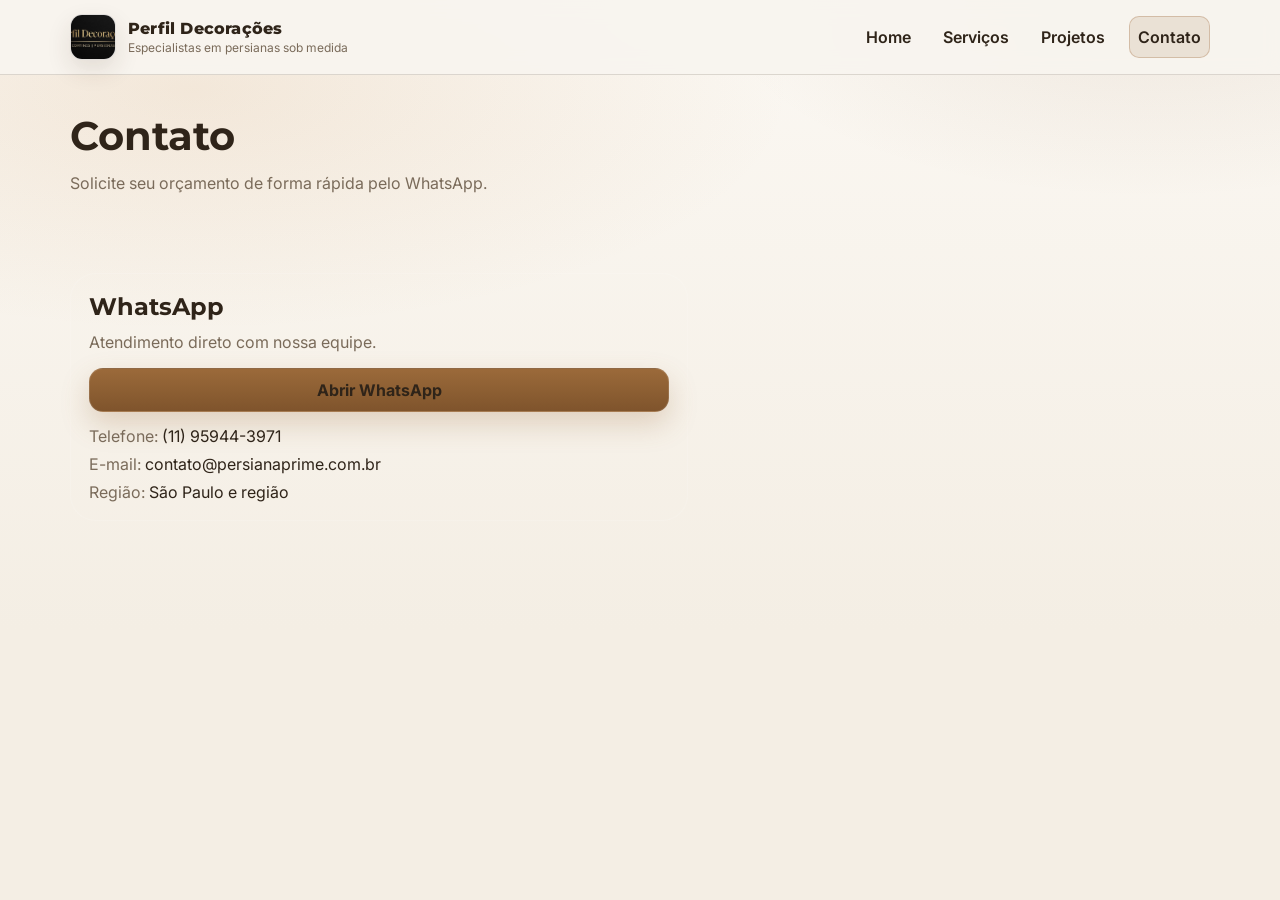
==== commit 702db508: "dwa Co-authored-by: Copilot <copilot@github.com>" ====
--- a/contato.html
+++ b/contato.html
@@ -3,6 +3,6 @@
   <head><meta charset="utf-8" /><meta name="viewport" content="width=device-width,initial-scale=1" /><meta name="description" content="Contato Perfil Decorações." /><title>Contato | Perfil Decorações</title><link rel="preconnect" href="https://fonts.googleapis.com" /><link rel="preconnect" href="https://fonts.gstatic.com" crossorigin /><link href="https://fonts.googleapis.com/css2?family=Inter:wght@400;500;600;700&amp;family=Montserrat:wght@600;700;800&amp;display=swap" rel="stylesheet" /><link rel="stylesheet" href="css/style.css" /><script defer src="js/main.js"></script></head>
   <body>
     <header class="header" data-header><div class="container header__inner"><a class="brand" href="index.html"><img class="brand__logo" src="img/logo.jpeg" alt="Logo Perfil Decorações" /><div class="brand__text"><span class="brand__name">Perfil Decorações</span><span class="brand__tag">Especialistas em persianas sob medida</span></div></a><nav class="nav" data-nav><a class="nav__link" href="index.html">Home</a><a class="nav__link" href="servicos.html">Serviços</a><a class="nav__link" href="projetos.html">Projetos</a><a class="nav__link is-active" href="contato.html">Contato</a></nav></div></header>
-    <main><section class="pageHero"><div class="container pageHero__inner reveal"><h1 class="pageHero__title">Contato</h1><p class="pageHero__text">Solicite seu orçamento de forma rápida pelo WhatsApp.</p></div></section><section class="section"><div class="container"><div class="contactGrid"><div class="contactCard reveal"><h2 class="contactCard__title">WhatsApp</h2><p class="contactCard__text">Atendimento direto com nossa equipe.</p><a class="btn btn--primary btn--block" target="_blank" rel="noopener" href="https://wa.me/5511982513131?text=Ol%C3%A1!%20Quero%20um%20or%C3%A7amento.">Abrir WhatsApp</a><div class="contactMeta"><div><span class="muted">Telefone:</span> <a href="tel:+5511982513131">(11) 98251-3131</a></div><div><span class="muted">E-mail:</span> <a href="mailto:contato@persianaprime.com.br">contato@persianaprime.com.br</a></div><div><span class="muted">Região:</span> São Paulo e região</div></div></div></div></div></section></main>
+    <main><section class="pageHero"><div class="container pageHero__inner reveal"><h1 class="pageHero__title">Contato</h1><p class="pageHero__text">Solicite seu orçamento de forma rápida pelo WhatsApp.</p></div></section><section class="section"><div class="container"><div class="contactGrid"><div class="contactCard reveal"><h2 class="contactCard__title">WhatsApp</h2><p class="contactCard__text">Atendimento direto com nossa equipe.</p><a class="btn btn--primary btn--block" target="_blank" rel="noopener" href="https://wa.me/5511959443971?text=Ol%C3%A1!%20Quero%20um%20or%C3%A7amento.">Abrir WhatsApp</a><div class="contactMeta"><div><span class="muted">Telefone:</span> <a href="tel:+5511959443971">(11) 95944-3971</a></div><div><span class="muted">E-mail:</span> <a href="mailto:contato@persianaprime.com.br">contato@persianaprime.com.br</a></div><div><span class="muted">Região:</span> São Paulo e região</div></div></div></div></div></section></main>
   </body>
 </html>
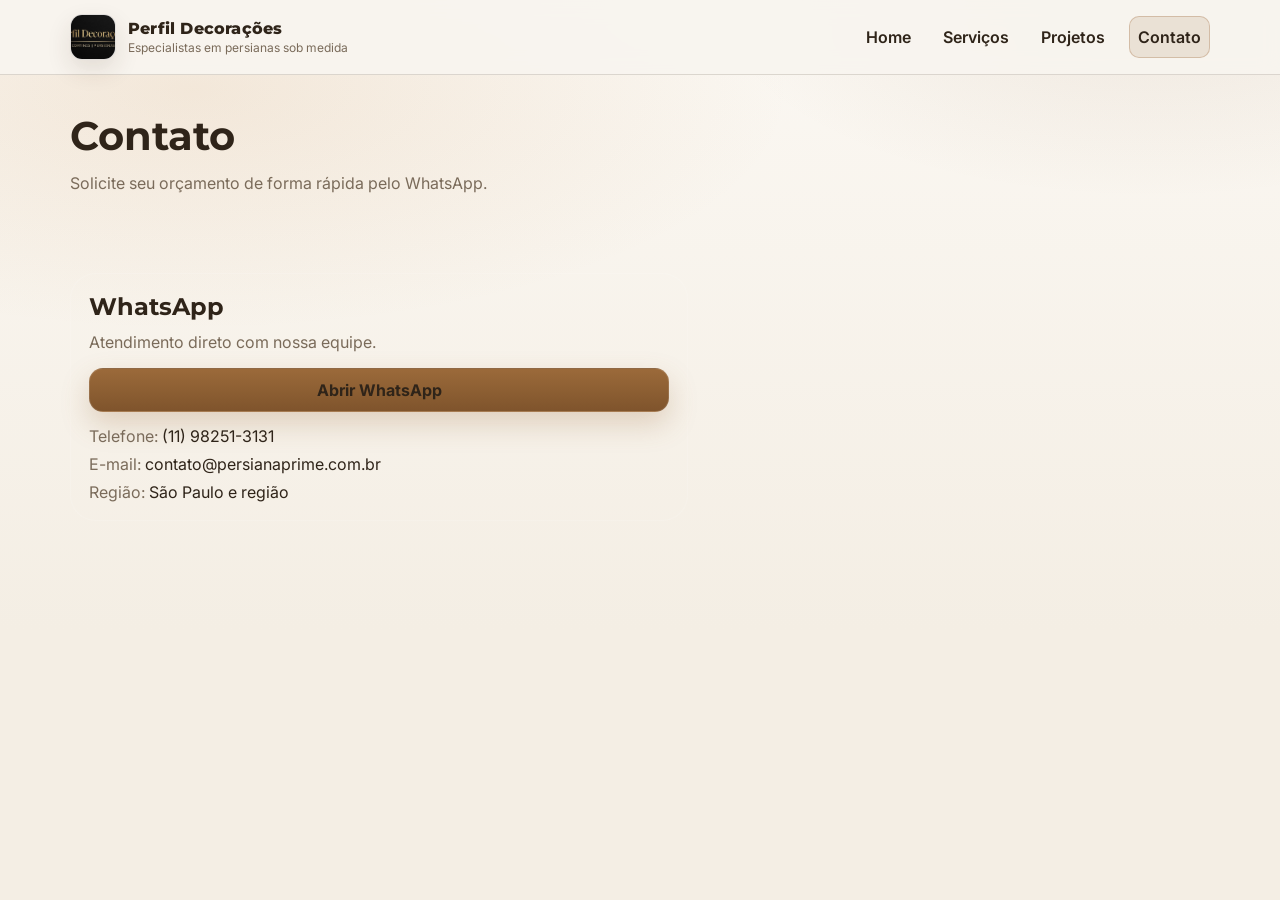
==== commit e1d6b5bd: "Adiciona todas as imagens de persianas e cortinas em serviços" ====
--- a/contato.html
+++ b/contato.html
@@ -3,6 +3,6 @@
   <head><meta charset="utf-8" /><meta name="viewport" content="width=device-width,initial-scale=1" /><meta name="description" content="Contato Perfil Decorações." /><title>Contato | Perfil Decorações</title><link rel="preconnect" href="https://fonts.googleapis.com" /><link rel="preconnect" href="https://fonts.gstatic.com" crossorigin /><link href="https://fonts.googleapis.com/css2?family=Inter:wght@400;500;600;700&amp;family=Montserrat:wght@600;700;800&amp;display=swap" rel="stylesheet" /><link rel="stylesheet" href="css/style.css" /><script defer src="js/main.js"></script></head>
   <body>
     <header class="header" data-header><div class="container header__inner"><a class="brand" href="index.html"><img class="brand__logo" src="img/logo.jpeg" alt="Logo Perfil Decorações" /><div class="brand__text"><span class="brand__name">Perfil Decorações</span><span class="brand__tag">Especialistas em persianas sob medida</span></div></a><nav class="nav" data-nav><a class="nav__link" href="index.html">Home</a><a class="nav__link" href="servicos.html">Serviços</a><a class="nav__link" href="projetos.html">Projetos</a><a class="nav__link is-active" href="contato.html">Contato</a></nav></div></header>
-    <main><section class="pageHero"><div class="container pageHero__inner reveal"><h1 class="pageHero__title">Contato</h1><p class="pageHero__text">Solicite seu orçamento de forma rápida pelo WhatsApp.</p></div></section><section class="section"><div class="container"><div class="contactGrid"><div class="contactCard reveal"><h2 class="contactCard__title">WhatsApp</h2><p class="contactCard__text">Atendimento direto com nossa equipe.</p><a class="btn btn--primary btn--block" target="_blank" rel="noopener" href="https://wa.me/5511959443971?text=Ol%C3%A1!%20Quero%20um%20or%C3%A7amento.">Abrir WhatsApp</a><div class="contactMeta"><div><span class="muted">Telefone:</span> <a href="tel:+5511959443971">(11) 95944-3971</a></div><div><span class="muted">E-mail:</span> <a href="mailto:contato@persianaprime.com.br">contato@persianaprime.com.br</a></div><div><span class="muted">Região:</span> São Paulo e região</div></div></div></div></div></section></main>
+    <main><section class="pageHero"><div class="container pageHero__inner reveal"><h1 class="pageHero__title">Contato</h1><p class="pageHero__text">Solicite seu orçamento de forma rápida pelo WhatsApp.</p></div></section><section class="section"><div class="container"><div class="contactGrid"><div class="contactCard reveal"><h2 class="contactCard__title">WhatsApp</h2><p class="contactCard__text">Atendimento direto com nossa equipe.</p><a class="btn btn--primary btn--block" target="_blank" rel="noopener" href="https://wa.me/5511982513131?text=Ol%C3%A1!%20Quero%20um%20or%C3%A7amento.">Abrir WhatsApp</a><div class="contactMeta"><div><span class="muted">Telefone:</span> <a href="tel:+5511982513131">(11) 98251-3131</a></div><div><span class="muted">E-mail:</span> <a href="mailto:contato@persianaprime.com.br">contato@persianaprime.com.br</a></div><div><span class="muted">Região:</span> São Paulo e região</div></div></div></div></div></section></main>
   </body>
 </html>
--- a/css/style.css
+++ b/css/style.css
@@ -1410,3 +1410,113 @@
     font-size: 34px;
   }
 }
+
+.otherServicesWrap {
+  margin-top: clamp(42px, 6vw, 72px);
+}
+.otherServicesWrap__divider {
+  display: block;
+  width: min(240px, 40vw);
+  height: 2px;
+  margin: 0 auto 28px;
+  border-radius: 999px;
+  background: linear-gradient(90deg, rgba(199, 139, 74, 0), rgba(155, 106, 58, 0.9), rgba(199, 139, 74, 0));
+}
+.otherServices {
+  padding: clamp(30px, 5vw, 56px);
+  border: 1px solid rgba(155, 106, 58, 0.2);
+  border-radius: 30px;
+  background:
+    linear-gradient(145deg, rgba(255, 255, 255, 0.55), rgba(243, 236, 224, 0.75)),
+    linear-gradient(180deg, #f4eee3 0%, #ecdfcd 100%);
+  backdrop-filter: blur(8px);
+  text-align: center;
+  box-shadow:
+    0 28px 50px rgba(68, 45, 22, 0.11),
+    inset 0 1px 0 rgba(255, 255, 255, 0.55);
+}
+.otherServices__title {
+  margin: 0;
+  font-family: var(--fontTitle);
+  font-size: clamp(30px, 3vw, 44px);
+  font-weight: 800;
+  letter-spacing: 0.3px;
+  line-height: 1.15;
+  color: #2c2117;
+}
+.otherServices__text {
+  margin: 14px auto 0;
+  max-width: 680px;
+  color: #6f5f4f;
+  font-size: clamp(16px, 1.3vw, 20px);
+  line-height: 1.55;
+  font-weight: 400;
+}
+.otherServices__grid {
+  margin: 34px auto 0;
+  max-width: 1080px;
+  display: grid;
+  gap: 18px;
+}
+.otherServices__grid--cards {
+  grid-template-columns: repeat(3, minmax(0, 1fr));
+}
+.otherServiceCard {
+  padding: 22px 20px;
+  border-radius: 20px;
+  border: 1px solid rgba(155, 106, 58, 0.18);
+  background: linear-gradient(180deg, rgba(255, 255, 255, 0.72) 0%, rgba(246, 238, 227, 0.9) 100%);
+  text-align: left;
+  transition: transform 0.28s ease, box-shadow 0.28s ease, border-color 0.28s ease;
+  box-shadow: 0 10px 28px rgba(67, 45, 24, 0.07);
+}
+.otherServiceCard:hover {
+  transform: translateY(-4px);
+  border-color: rgba(155, 106, 58, 0.34);
+  box-shadow: 0 16px 34px rgba(67, 45, 24, 0.12);
+}
+.otherServiceCard__icon {
+  width: 42px;
+  height: 42px;
+  border-radius: 12px;
+  display: inline-flex;
+  align-items: center;
+  justify-content: center;
+  margin-bottom: 14px;
+  font-size: 20px;
+  background: linear-gradient(180deg, rgba(199, 139, 74, 0.2), rgba(139, 94, 52, 0.22));
+}
+.otherServiceCard__title {
+  margin: 0;
+  font-family: var(--fontTitle);
+  font-size: 20px;
+  line-height: 1.3;
+  color: #2a1e15;
+}
+.otherServiceCard__desc {
+  margin: 8px 0 0;
+  font-size: 15px;
+  line-height: 1.45;
+  color: #6f604f;
+}
+.otherServices__cta {
+  margin-top: 34px;
+  padding: 16px 36px;
+  font-size: 17px;
+  border-radius: 999px;
+  box-shadow: 0 14px 28px rgba(155, 106, 58, 0.3);
+  letter-spacing: 0.2px;
+}
+@media (max-width: 900px) {
+  .otherServices__grid--cards {
+    grid-template-columns: repeat(2, minmax(0, 1fr));
+  }
+}
+@media (max-width: 640px) {
+  .otherServices__grid--cards {
+    grid-template-columns: 1fr;
+  }
+  .otherServiceCard {
+    padding: 18px;
+  }
+}
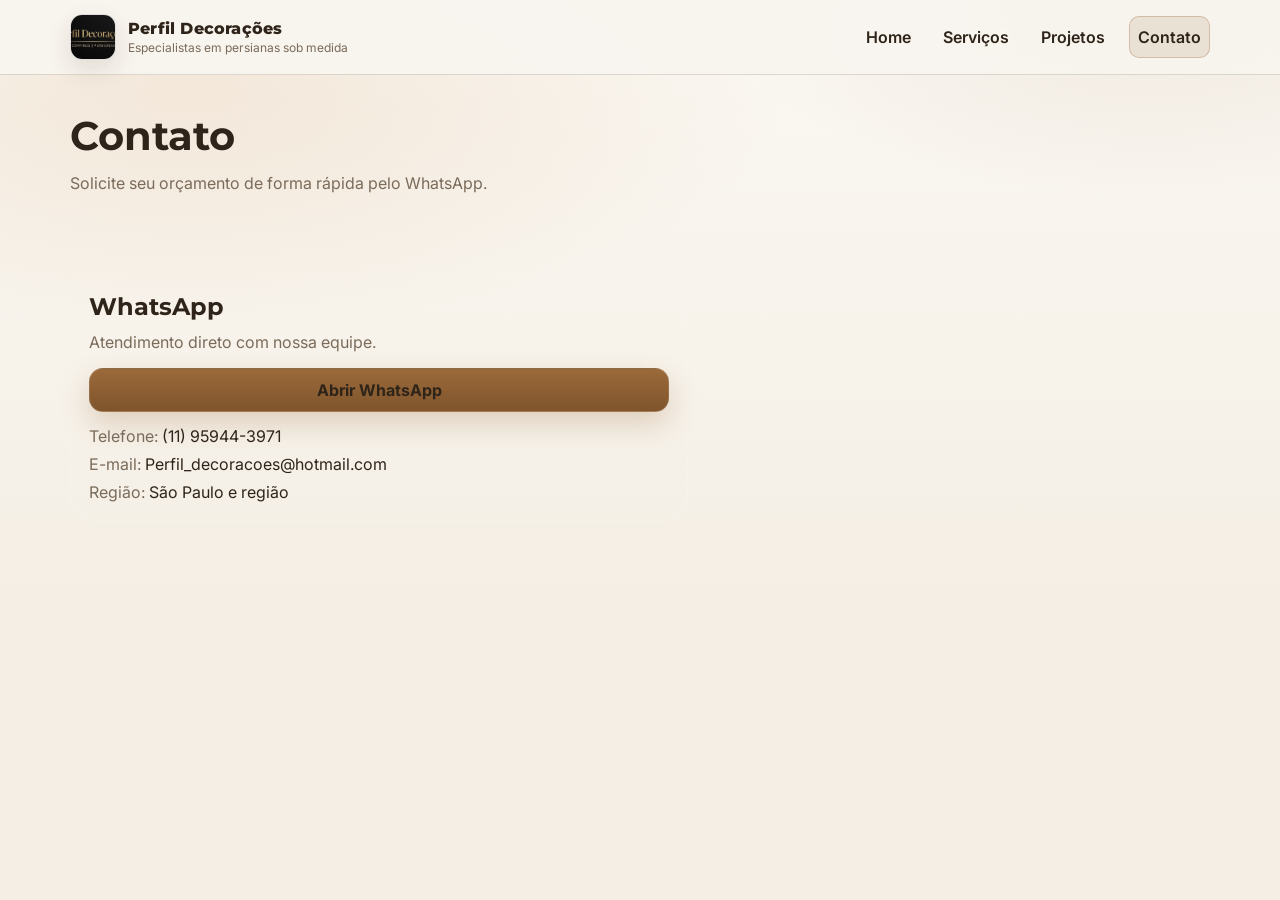
==== commit 759d8611: "dwa" ====
--- a/contato.html
+++ b/contato.html
@@ -3,6 +3,6 @@
   <head><meta charset="utf-8" /><meta name="viewport" content="width=device-width,initial-scale=1" /><meta name="description" content="Contato Perfil Decorações." /><title>Contato | Perfil Decorações</title><link rel="preconnect" href="https://fonts.googleapis.com" /><link rel="preconnect" href="https://fonts.gstatic.com" crossorigin /><link href="https://fonts.googleapis.com/css2?family=Inter:wght@400;500;600;700&amp;family=Montserrat:wght@600;700;800&amp;display=swap" rel="stylesheet" /><link rel="stylesheet" href="css/style.css" /><script defer src="js/main.js"></script></head>
   <body>
     <header class="header" data-header><div class="container header__inner"><a class="brand" href="index.html"><img class="brand__logo" src="img/logo.jpeg" alt="Logo Perfil Decorações" /><div class="brand__text"><span class="brand__name">Perfil Decorações</span><span class="brand__tag">Especialistas em persianas sob medida</span></div></a><nav class="nav" data-nav><a class="nav__link" href="index.html">Home</a><a class="nav__link" href="servicos.html">Serviços</a><a class="nav__link" href="projetos.html">Projetos</a><a class="nav__link is-active" href="contato.html">Contato</a></nav></div></header>
-    <main><section class="pageHero"><div class="container pageHero__inner reveal"><h1 class="pageHero__title">Contato</h1><p class="pageHero__text">Solicite seu orçamento de forma rápida pelo WhatsApp.</p></div></section><section class="section"><div class="container"><div class="contactGrid"><div class="contactCard reveal"><h2 class="contactCard__title">WhatsApp</h2><p class="contactCard__text">Atendimento direto com nossa equipe.</p><a class="btn btn--primary btn--block" target="_blank" rel="noopener" href="https://wa.me/5511982513131?text=Ol%C3%A1!%20Quero%20um%20or%C3%A7amento.">Abrir WhatsApp</a><div class="contactMeta"><div><span class="muted">Telefone:</span> <a href="tel:+5511982513131">(11) 98251-3131</a></div><div><span class="muted">E-mail:</span> <a href="mailto:contato@persianaprime.com.br">contato@persianaprime.com.br</a></div><div><span class="muted">Região:</span> São Paulo e região</div></div></div></div></div></section></main>
+    <main><section class="pageHero"><div class="container pageHero__inner reveal"><h1 class="pageHero__title">Contato</h1><p class="pageHero__text">Solicite seu orçamento de forma rápida pelo WhatsApp.</p></div></section><section class="section"><div class="container"><div class="contactGrid"><div class="contactCard reveal"><h2 class="contactCard__title">WhatsApp</h2><p class="contactCard__text">Atendimento direto com nossa equipe.</p><a class="btn btn--primary btn--block" target="_blank" rel="noopener" href="https://wa.me/5511959443971?text=Ol%C3%A1!%20Quero%20um%20or%C3%A7amento.">Abrir WhatsApp</a><div class="contactMeta"><div><span class="muted">Telefone:</span> <a href="tel:+5511959443971">(11) 95944-3971</a></div><div><span class="muted">E-mail:</span> <a href="mailto:Perfil_decoracoes@hotmail.com">Perfil_decoracoes@hotmail.com</a></div><div><span class="muted">Região:</span> São Paulo e região</div></div></div></div></div></section></main>
   </body>
 </html>
--- a/css/style.css
+++ b/css/style.css
@@ -1225,26 +1225,81 @@
   text-decoration: underline;
 }
 
-/* card do mapa (reaproveita o seu) */
-.mapCard{
+/* card de atendimento em domicílio */
+.serviceAreaCard{
+  position: relative;
+  min-height: 420px;
+  border-radius: 14px;
+  overflow: hidden;
+  background-image: var(--service-area-image);
+  background-size: cover;
+  background-position: center;
+  border: 1px solid rgba(255,255,255,.1);
+  box-shadow: 0 12px 28px rgba(0,0,0,.35);
+  isolation: isolate;
+}
+
+.serviceAreaCard__overlay{
+  position: absolute;
+  inset: 0;
+  background: linear-gradient(180deg, rgba(13,18,28,.4) 0%, rgba(13,18,28,.76) 100%);
+  z-index: -1;
+}
+
+.serviceAreaCard__content{
   height: 100%;
-  border-radius: var(--radius-lg);
-  overflow: hidden;
-  border: 1px solid rgba(255,255,255,.10);
-  background: rgba(255,255,255,.03);
-  box-shadow: 0 12px 28px rgba(0,0,0,.35);
-}
-.mapIframe{
-  width: 100%;
-  height: 420px;
-  border: 0;
-  display: block;
+  display: flex;
+  flex-direction: column;
+  justify-content: flex-end;
+  gap: 12px;
+  padding: clamp(22px, 3vw, 32px);
+  color: #fff;
+}
+
+.serviceAreaCard__title{
+  margin: 0;
+  font-family: var(--font-title);
+  font-size: clamp(1.6rem, 2.2vw, 2rem);
+  line-height: 1.2;
+}
+
+.serviceAreaCard__description,
+.serviceAreaCard__regions{
+  margin: 0;
+  font-size: 1rem;
+  line-height: 1.6;
+  max-width: 44ch;
+}
+
+.serviceAreaCard__regionsLabel{
+  margin-top: 6px;
+  font-size: .78rem;
+  letter-spacing: .09em;
+  text-transform: uppercase;
+  color: rgba(255,255,255,.84);
+}
+
+.serviceAreaCard__regions{
+  font-weight: 600;
+}
+
+.serviceAreaCard__button{
+  width: fit-content;
+  margin-top: 10px;
 }
 
 /* responsivo */
 @media (max-width: 900px){
   .contactMap{ grid-template-columns: 1fr; }
-  .mapIframe{ height: 340px; }
+
+  .serviceAreaCard{
+    min-height: 360px;
+  }
+
+  .serviceAreaCard__button{
+    width: 100%;
+    justify-content: center;
+  }
 }
 
 
@@ -1333,9 +1388,6 @@
   }
 }
 
-@media (max-width: 640px){
-  .mapIframe{ height: 320px; }
-}
 
 @media (max-width: 720px) {
   .serviceCarousel__frame {
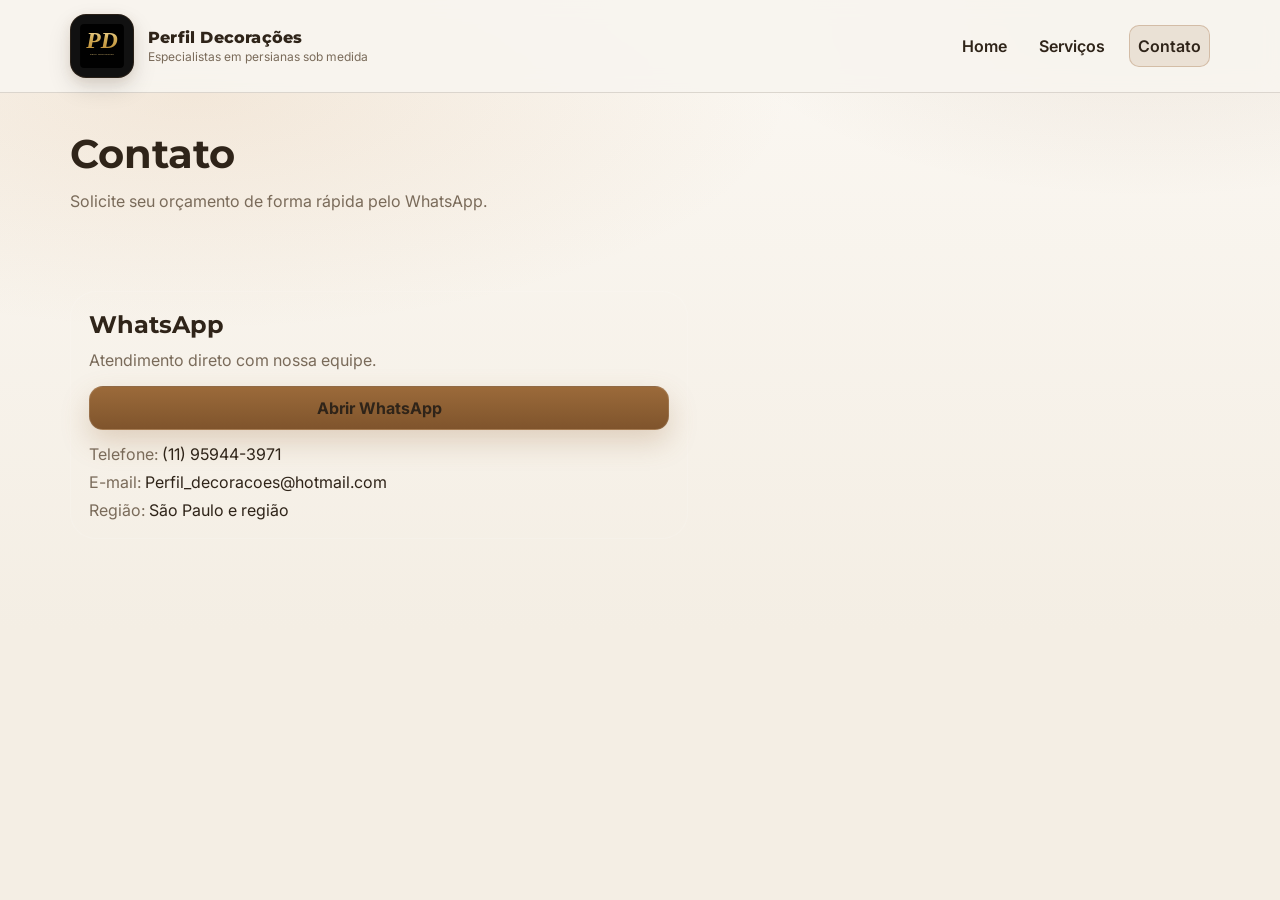
==== commit b002e35b: "dwad" ====
--- a/contato.html
+++ b/contato.html
@@ -1,8 +1,71 @@
 <!doctype html>
 <html lang="pt-BR">
-  <head><meta charset="utf-8" /><meta name="viewport" content="width=device-width,initial-scale=1" /><meta name="description" content="Contato Perfil Decorações." /><title>Contato | Perfil Decorações</title><link rel="preconnect" href="https://fonts.googleapis.com" /><link rel="preconnect" href="https://fonts.gstatic.com" crossorigin /><link href="https://fonts.googleapis.com/css2?family=Inter:wght@400;500;600;700&amp;family=Montserrat:wght@600;700;800&amp;display=swap" rel="stylesheet" /><link rel="stylesheet" href="css/style.css" /><script defer src="js/main.js"></script></head>
+  <head>
+    <meta charset="utf-8" />
+    <meta name="viewport" content="width=device-width,initial-scale=1" />
+    <meta name="description" content="Contato Perfil Decorações." />
+    <title>Contato | Perfil Decorações</title>
+    <link rel="preconnect" href="https://fonts.googleapis.com" />
+    <link rel="preconnect" href="https://fonts.gstatic.com" crossorigin />
+    <link
+      href="https://fonts.googleapis.com/css2?family=Inter:wght@400;500;600;700&amp;family=Montserrat:wght@600;700;800&amp;display=swap"
+      rel="stylesheet"
+    />
+    <link rel="stylesheet" href="css/style.css" />
+    <script defer src="js/main.js"></script>
+  </head>
   <body>
-    <header class="header" data-header><div class="container header__inner"><a class="brand" href="index.html"><img class="brand__logo" src="img/logo.jpeg" alt="Logo Perfil Decorações" /><div class="brand__text"><span class="brand__name">Perfil Decorações</span><span class="brand__tag">Especialistas em persianas sob medida</span></div></a><nav class="nav" data-nav><a class="nav__link" href="index.html">Home</a><a class="nav__link" href="servicos.html">Serviços</a><a class="nav__link" href="projetos.html">Projetos</a><a class="nav__link is-active" href="contato.html">Contato</a></nav></div></header>
-    <main><section class="pageHero"><div class="container pageHero__inner reveal"><h1 class="pageHero__title">Contato</h1><p class="pageHero__text">Solicite seu orçamento de forma rápida pelo WhatsApp.</p></div></section><section class="section"><div class="container"><div class="contactGrid"><div class="contactCard reveal"><h2 class="contactCard__title">WhatsApp</h2><p class="contactCard__text">Atendimento direto com nossa equipe.</p><a class="btn btn--primary btn--block" target="_blank" rel="noopener" href="https://wa.me/5511959443971?text=Ol%C3%A1!%20Quero%20um%20or%C3%A7amento.">Abrir WhatsApp</a><div class="contactMeta"><div><span class="muted">Telefone:</span> <a href="tel:+5511959443971">(11) 95944-3971</a></div><div><span class="muted">E-mail:</span> <a href="mailto:Perfil_decoracoes@hotmail.com">Perfil_decoracoes@hotmail.com</a></div><div><span class="muted">Região:</span> São Paulo e região</div></div></div></div></div></section></main>
+    <header class="header" data-header>
+      <div class="container header__inner">
+        <a class="brand" href="index.html"
+          ><img class="brand__logo" src="img/logo_pd_minimalist.svg" alt="Logo Perfil Decorações" />
+          <div class="brand__text">
+            <span class="brand__name">Perfil Decorações</span
+            ><span class="brand__tag">Especialistas em persianas sob medida</span>
+          </div></a
+        >
+        <nav class="nav" data-nav>
+          <a class="nav__link" href="index.html">Home</a
+          ><a class="nav__link" href="servicos.html">Serviços</a
+          ><a class="nav__link is-active" href="contato.html">Contato</a>
+        </nav>
+      </div>
+    </header>
+    <main>
+      <section class="pageHero">
+        <div class="container pageHero__inner reveal">
+          <h1 class="pageHero__title">Contato</h1>
+          <p class="pageHero__text">Solicite seu orçamento de forma rápida pelo WhatsApp.</p>
+        </div>
+      </section>
+      <section class="section">
+        <div class="container">
+          <div class="contactGrid">
+            <div class="contactCard reveal">
+              <h2 class="contactCard__title">WhatsApp</h2>
+              <p class="contactCard__text">Atendimento direto com nossa equipe.</p>
+              <a
+                class="btn btn--primary btn--block"
+                target="_blank"
+                rel="noopener"
+                href="https://wa.me/5511959443971?text=Ol%C3%A1!%20Quero%20um%20or%C3%A7amento."
+                >Abrir WhatsApp</a
+              >
+              <div class="contactMeta">
+                <div>
+                  <span class="muted">Telefone:</span>
+                  <a href="tel:+5511959443971">(11) 95944-3971</a>
+                </div>
+                <div>
+                  <span class="muted">E-mail:</span>
+                  <a href="mailto:Perfil_decoracoes@hotmail.com">Perfil_decoracoes@hotmail.com</a>
+                </div>
+                <div><span class="muted">Região:</span> São Paulo e região</div>
+              </div>
+            </div>
+          </div>
+        </div>
+      </section>
+    </main>
   </body>
 </html>
--- a/css/style.css
+++ b/css/style.css
@@ -118,17 +118,35 @@
 .brand {
   display: flex;
   align-items: center;
-  gap: 12px;
+  gap: 14px;
 }
 .brand__logo {
-  width: 46px;
-  height: 46px;
-  border-radius: 12px;
+  width: 64px;
+  height: 64px;
+  border-radius: 16px;
   object-fit: cover;
-  border: 1px solid var(--line);
-  box-shadow: 0 10px 24px rgba(68, 45, 22, 0.12);
-  background: #fff;
-}
+
+  background: #111;
+  padding: 4px;
+
+  border: 1px solid rgba(155, 106, 58, 0.18);
+
+  box-shadow:
+    0 10px 24px rgba(0, 0, 0, 0.12),
+    0 4px 12px rgba(155, 106, 58, 0.12);
+
+  transition:
+    transform 0.2s ease,
+    box-shadow 0.2s ease;
+}
+
+.brand:hover .brand__logo {
+  transform: translateY(-2px);
+  box-shadow:
+    0 14px 28px rgba(0, 0, 0, 0.18),
+    0 8px 18px rgba(155, 106, 58, 0.18);
+}
+
 .brand__text {
   display: flex;
   flex-direction: column;
@@ -1176,7 +1194,7 @@
   font-size: 13px;
   letter-spacing: .08em;
   text-transform: uppercase;
-  color: rgba(255,255,255,.65);
+  color: var(--muted);
   margin-bottom: 10px;
 }
 
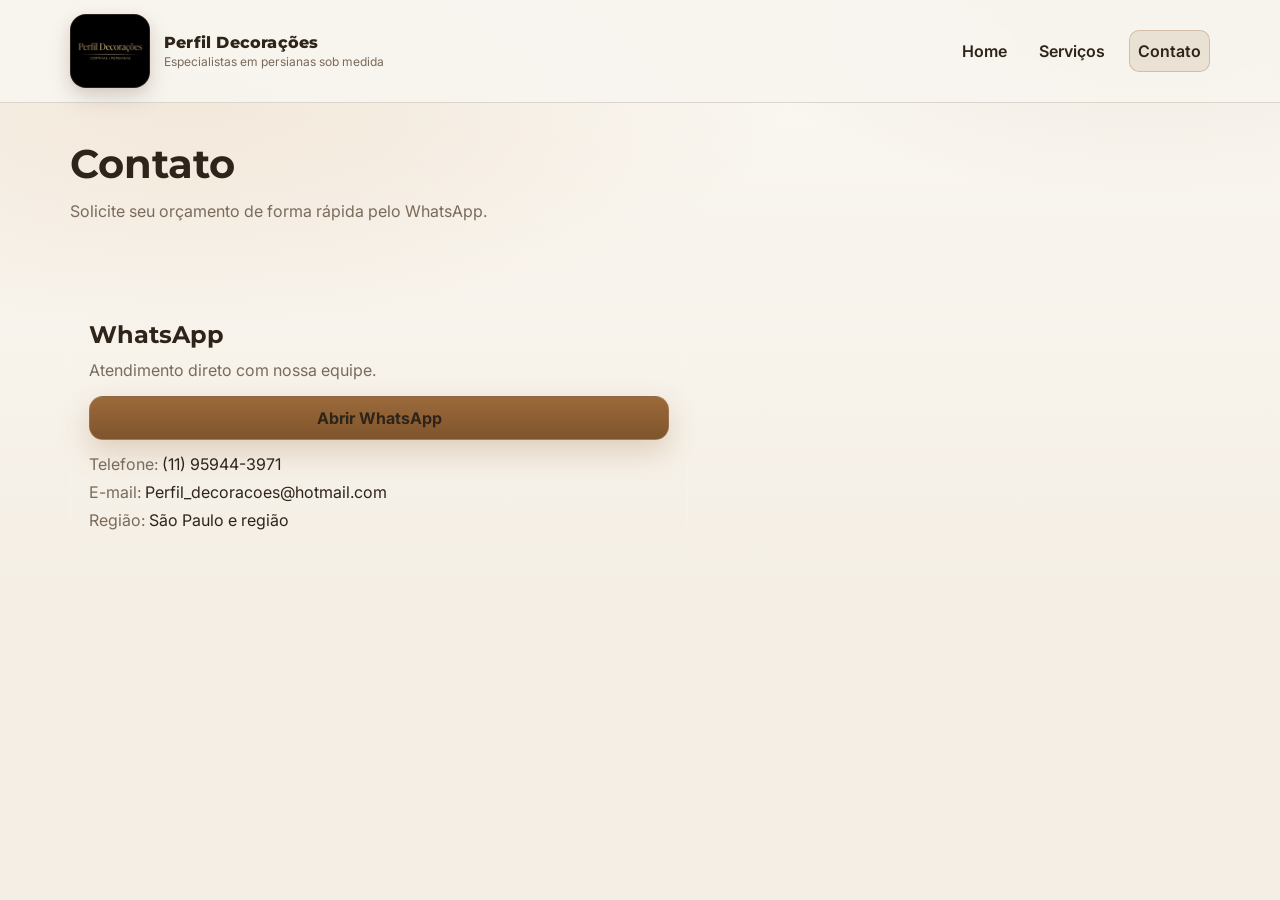
==== commit 0f389e8c: "dwadaw" ====
--- a/contato.html
+++ b/contato.html
@@ -18,7 +18,7 @@
     <header class="header" data-header>
       <div class="container header__inner">
         <a class="brand" href="index.html"
-          ><img class="brand__logo" src="img/logo_pd_minimalist.svg" alt="Logo Perfil Decorações" />
+          ><img class="brand__logo" src="img/logo.jpeg" alt="Logo Perfil Decorações" />
           <div class="brand__text">
             <span class="brand__name">Perfil Decorações</span
             ><span class="brand__tag">Especialistas em persianas sob medida</span>
--- a/css/style.css
+++ b/css/style.css
@@ -121,13 +121,13 @@
   gap: 14px;
 }
 .brand__logo {
-  width: 64px;
-  height: 64px;
+  width: 80px;
+  height: 74px;
   border-radius: 16px;
   object-fit: cover;
 
   background: #111;
-  padding: 4px;
+  padding: 0px;
 
   border: 1px solid rgba(155, 106, 58, 0.18);
 
